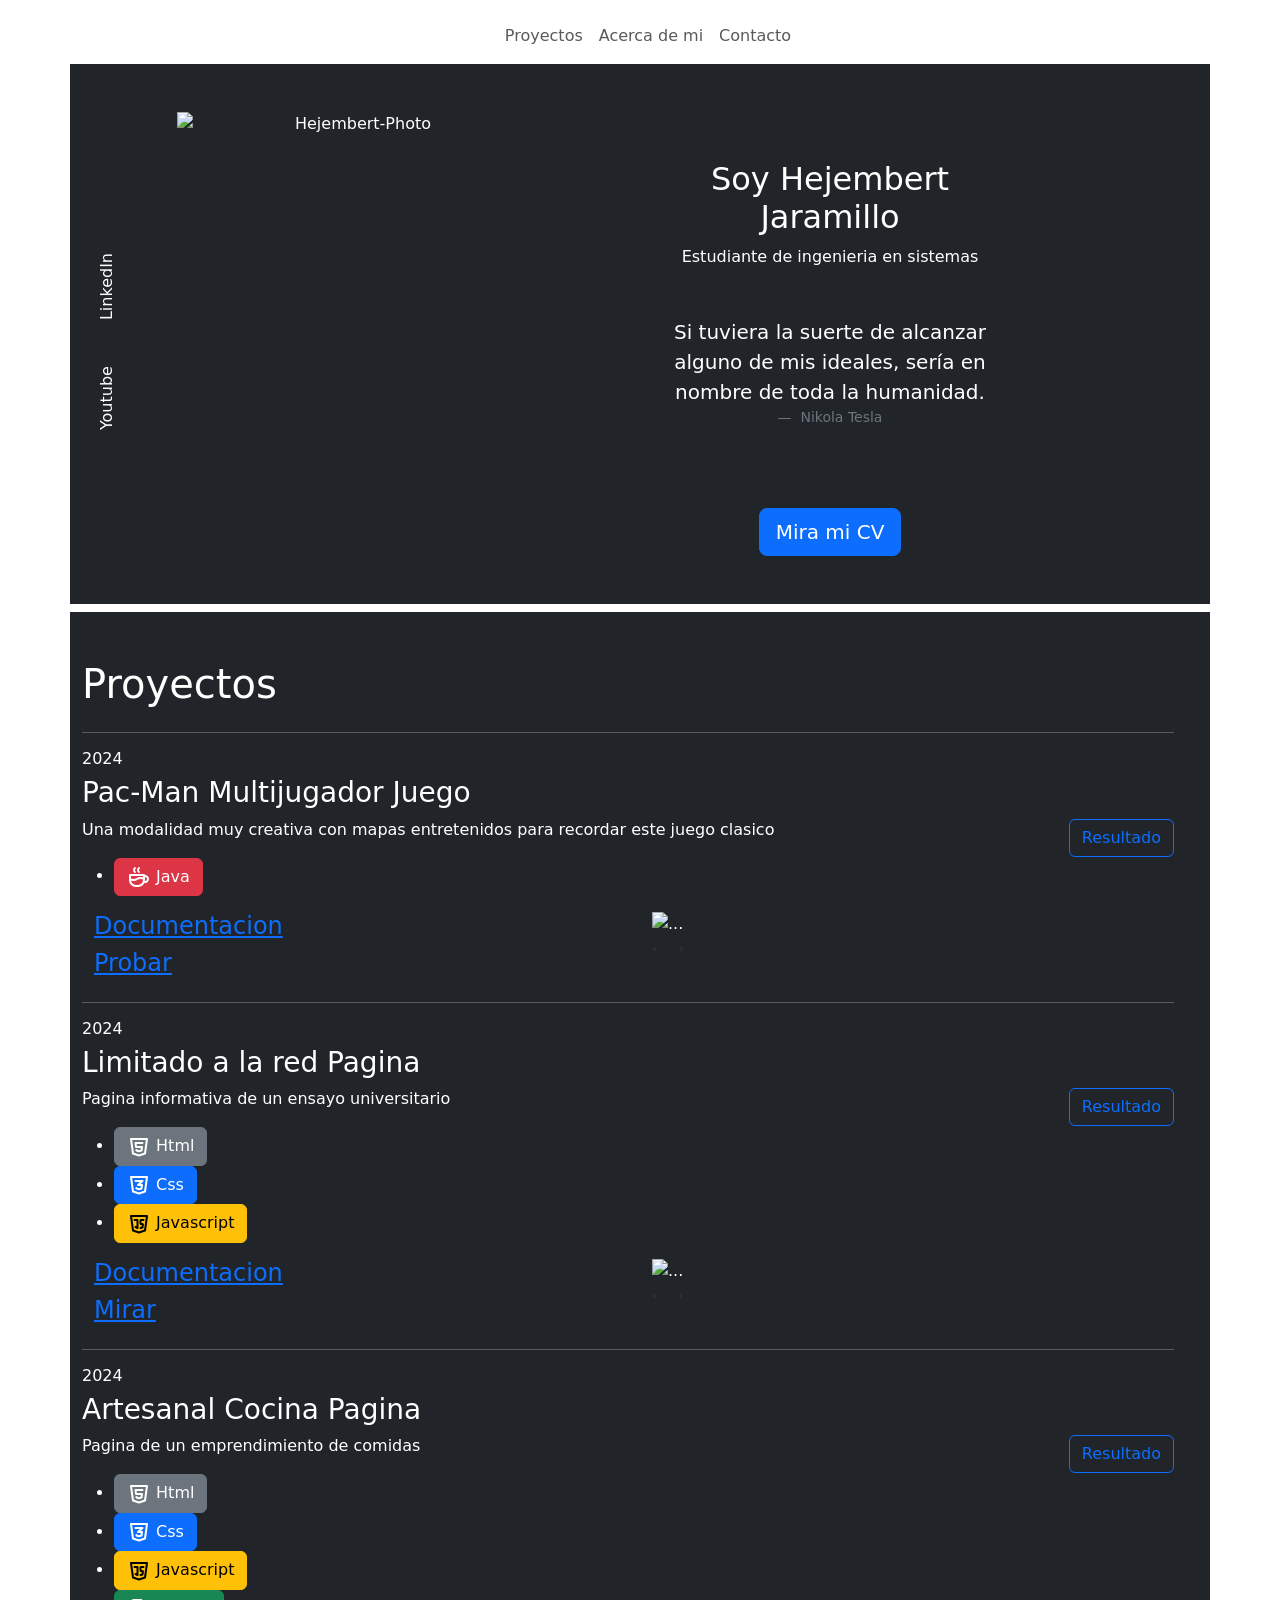
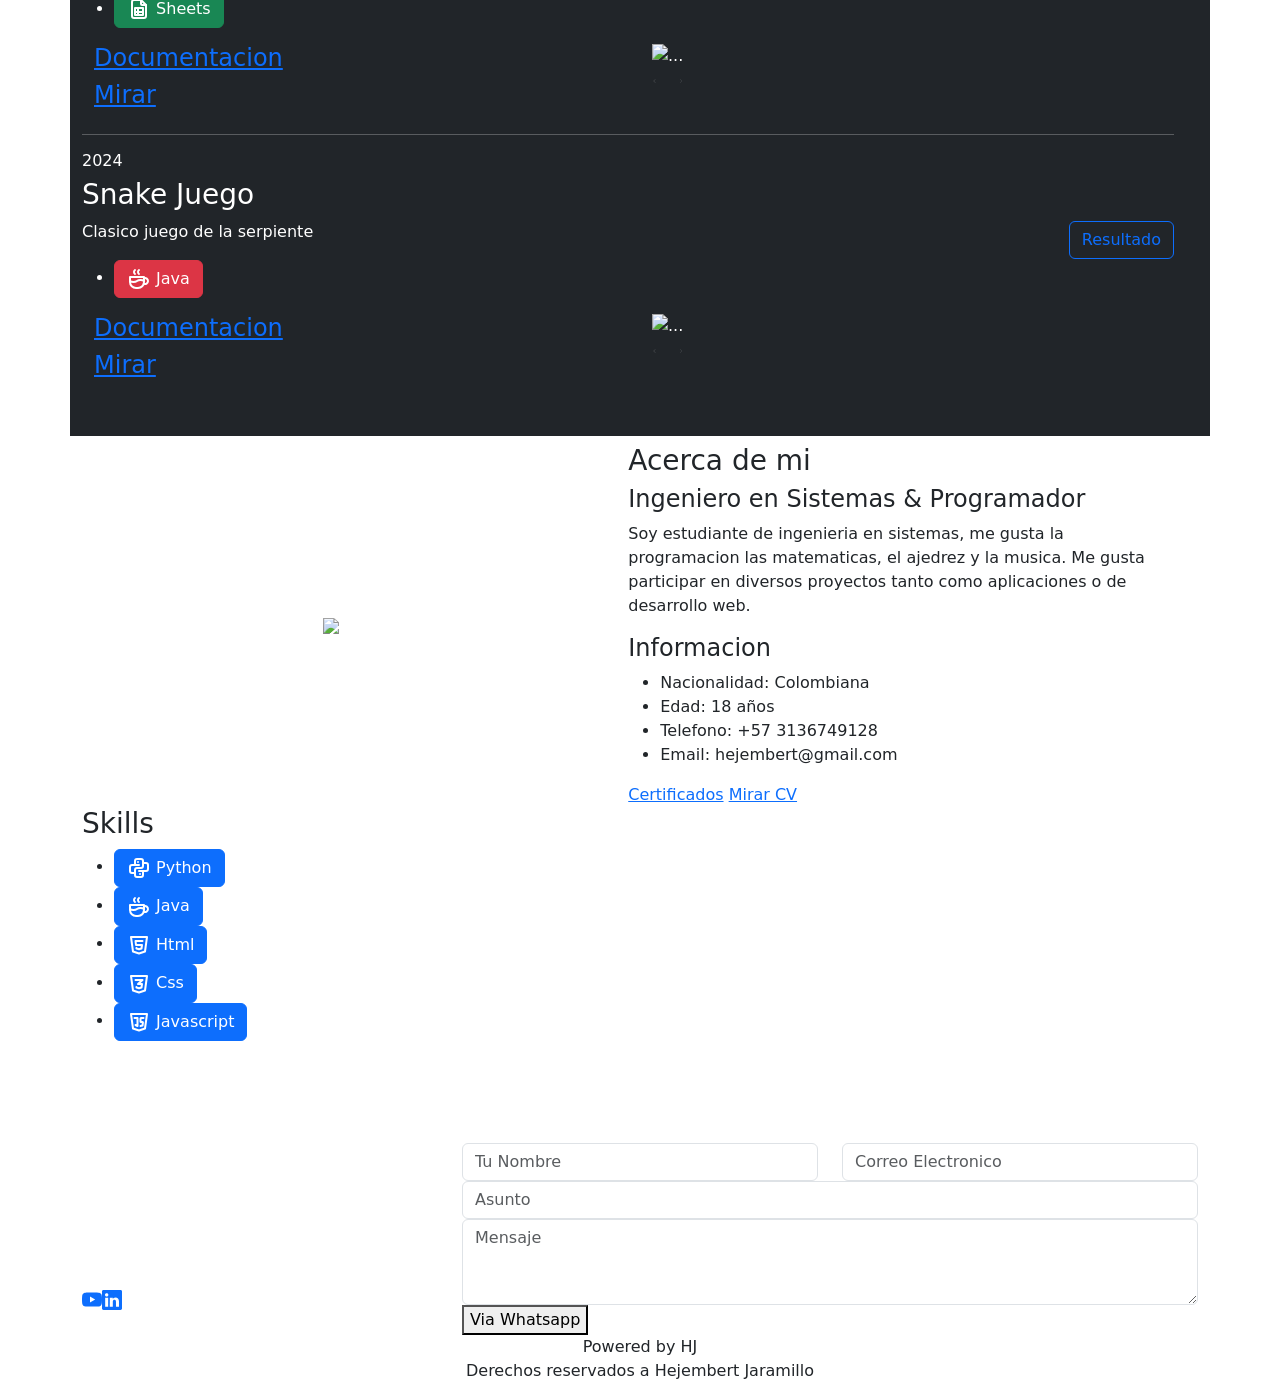
==== public/index.html @ 8fe306dc "Update index.html" ====
<!DOCTYPE html>
<html lang="en">
<head>
    <meta charset="UTF-8">
    <meta name="viewport" content="width=device-width, initial-scale=1.0">
    <!--Boostrap Css-->
    <link href="https://cdn.jsdelivr.net/npm/bootstrap@5.3.3/dist/css/bootstrap.min.css" rel="stylesheet" integrity="sha384-QWTKZyjpPEjISv5WaRU9OFeRpok6YctnYmDr5pNlyT2bRjXh0JMhjY6hW+ALEwIH" crossorigin="anonymous">
    <link rel="stylesheet" href="/css/stylesheets.css">
    <link rel="stylesheet" href="https://use.fontawesome.com/releases/v5.8.1/css/all.css" integrity="sha384-50oBUHEmvpQ+1lW4y57PTFmhCaXp0ML5d60M1M7uH2+nqUivzIebhndOJK28anvf" crossorigin="anonymous">
    <title>Hejembert Portfolio</title>
</head>
<body>
    <div hidden>
    <svg xmlns="http://www.w3.org/2000/svg"  width="24"  height="24"><symbol id="icon-coffee" viewBox="0 0 24 24"  fill="none"  stroke="currentColor"  stroke-width="2"  stroke-linecap="round"  stroke-linejoin="round"  class="icon icon-tabler icons-tabler-outline icon-tabler-coffee"><path stroke="none" d="M0 0h24v24H0z" fill="none"/><path d="M3 14c.83 .642 2.077 1.017 3.5 1c1.423 .017 2.67 -.358 3.5 -1c.83 -.642 2.077 -1.017 3.5 -1c1.423 -.017 2.67 .358 3.5 1" /><path d="M8 3a2.4 2.4 0 0 0 -1 2a2.4 2.4 0 0 0 1 2" /><path d="M12 3a2.4 2.4 0 0 0 -1 2a2.4 2.4 0 0 0 1 2" /><path d="M3 10h14v5a6 6 0 0 1 -6 6h-2a6 6 0 0 1 -6 -6v-5z" /><path d="M16.746 16.726a3 3 0 1 0 .252 -5.555" /></symbol></svg>
    <svg  xmlns="http://www.w3.org/2000/svg"  width="24"  height="24"><symbol id="icon-javascript" viewBox="0 0 24 24"  fill="none"  stroke="currentColor"  stroke-width="2"  stroke-linecap="round"  stroke-linejoin="round"  class="icon icon-tabler icons-tabler-outline icon-tabler-brand-javascript"><path stroke="none" d="M0 0h24v24H0z" fill="none"/><path d="M20 4l-2 14.5l-6 2l-6 -2l-2 -14.5z" /><path d="M7.5 8h3v8l-2 -1" /><path d="M16.5 8h-2.5a.5 .5 0 0 0 -.5 .5v3a.5 .5 0 0 0 .5 .5h1.423a.5 .5 0 0 1 .495 .57l-.418 2.93l-2 .5" /></symbol></svg>
    <svg  xmlns="http://www.w3.org/2000/svg"  width="24"  height="24"><symbol id="icon-html5" viewBox="0 0 24 24"  fill="none"  stroke="currentColor"  stroke-width="2"  stroke-linecap="round"  stroke-linejoin="round"  class="icon icon-tabler icons-tabler-outline icon-tabler-brand-html5"><path stroke="none" d="M0 0h24v24H0z" fill="none"/><path d="M20 4l-2 14.5l-6 2l-6 -2l-2 -14.5z" /><path d="M15.5 8h-7l.5 4h6l-.5 3.5l-2.5 .75l-2.5 -.75l-.1 -.5" /></symbol></svg>
    <svg  xmlns="http://www.w3.org/2000/svg"  width="24"  height="24"><symbol id="icon-css3" viewBox="0 0 24 24"  fill="none"  stroke="currentColor"  stroke-width="2"  stroke-linecap="round"  stroke-linejoin="round"  class="icon icon-tabler icons-tabler-outline icon-tabler-brand-css3"><path stroke="none" d="M0 0h24v24H0z" fill="none"/><path d="M20 4l-2 14.5l-6 2l-6 -2l-2 -14.5z" /><path d="M8.5 8h7l-4.5 4h4l-.5 3.5l-2.5 .75l-2.5 -.75l-.1 -.5" /></symbol></svg>
    <svg  xmlns="http://www.w3.org/2000/svg"  width="24"  height="24"><symbol id="icon-spread" viewBox="0 0 24 24"  fill="none"  stroke="currentColor"  stroke-width="2"  stroke-linecap="round"  stroke-linejoin="round"  class="icon icon-tabler icons-tabler-outline icon-tabler-file-spreadsheet"><path stroke="none" d="M0 0h24v24H0z" fill="none"/><path d="M14 3v4a1 1 0 0 0 1 1h4" /><path d="M17 21h-10a2 2 0 0 1 -2 -2v-14a2 2 0 0 1 2 -2h7l5 5v11a2 2 0 0 1 -2 2z" /><path d="M8 11h8v7h-8z" /><path d="M8 15h8" /><path d="M11 11v7" /></symbol></svg>
    <svg  xmlns="http://www.w3.org/2000/svg"  width="24"  height="24"><symbol id="icon-python" viewBox="0 0 24 24"  fill="none"  stroke="currentColor"  stroke-width="2"  stroke-linecap="round"  stroke-linejoin="round"  class="icon icon-tabler icons-tabler-outline icon-tabler-brand-python"><path stroke="none" d="M0 0h24v24H0z" fill="none"/><path d="M12 9h-7a2 2 0 0 0 -2 2v4a2 2 0 0 0 2 2h3" /><path d="M12 15h7a2 2 0 0 0 2 -2v-4a2 2 0 0 0 -2 -2h-3" /><path d="M8 9v-4a2 2 0 0 1 2 -2h4a2 2 0 0 1 2 2v5a2 2 0 0 1 -2 2h-4a2 2 0 0 0 -2 2v5a2 2 0 0 0 2 2h4a2 2 0 0 0 2 -2v-4" /><path d="M11 6l0 .01" /><path d="M13 18l0 .01" /></symbol></svg>
    </div>
    <div class="hero"> 
        <div class="cube"></div>
        <div class="cube"></div>
        <div class="cube"></div>
        <div class="cube"></div>
        <div class="cube"></div>
        <div class="cube"></div>

        <header class="header">
            <div class="container">
                <nav class="navbar navbar-expand-lg custom_nav-container pt-3">
                  <a class="navbar-brand" href="index.html">
                    <img src="/img/H1 WHITE.png" alt="" /><span>
                    </span>
                  </a>
                  <button class="navbar-toggler" type="button" data-toggle="collapse" data-target="#navbarSupportedContent"
                    aria-controls="navbarSupportedContent" aria-expanded="false" aria-label="Toggle navigation">
                    <span class="navbar-toggler-icon"></span>
                  </button>
        
                  <div class="collapse navbar-collapse justify-content-center" id="navbarSupportedContent">
                    <div class="d-flex ml-auto flex-column flex-lg-row align-items-center">
                      <ul class="navbar-nav">
                        <li class="nav-item active">
                          <a class="nav-link" href="#projects">Proyectos<span class="sr-only"></span></a>
                        </li>
                        <li class="nav-item">
                          <a class="nav-link" href="#about">Acerca de mi</a>
                        </li>
                        <li class="nav-item">
                          <a class="nav-link" href="#contactus">Contacto</a>
                        </li>
                       </ul>
                    </div>
                  </div>
                </nav>
            </div>
            <div class="container text-center">
                <div>
                    <div class="row py-5 mb-2 bg-dark text-white">
                        <div class="col-lg-1 d-none d-lg-flex align-items-center">
                            <div class="lc-block d-flex" style="writing-mode: vertical-rl; transform:rotate(180deg)">
                                <a class="btn btn-link my-2 text-white text-decoration-none" href="#" role="button">Youtube</a>
                                <a class="btn btn-link my-4 text-white text-decoration-none" href="#" role="button">LinkedIn</a>
                            </div><!-- /lc-block -->
                        </div><!-- /col -->
                        <div class="col-sm-6 d-flex d-lg-none flex-sm-column align-items-center justify-content-around mb-4 mb-sm-0">
                            <div class="lc-block">
                                <a class="btn btn-link text-dark text-decoration-none" href="#" role="button">Youtube</a>
            
                            </div>
                            <div class="lc-block">
                                <a class="btn btn-link text-dark text-decoration-none" href="#" role="button">LinkedIn</a>
            
                            </div>
                        </div>
                        <div class="col-lg-4 col-sm-6">
                            <div class="lc-block ratio ratio-1x1">
                                <img style="object-fit:cover" class="img-fluid" src="/img/H1 WHITE.png" alt="Hejembert-Photo">
                            </div><!-- /lc-block -->
                        </div><!-- /col -->
                        <div class="col-lg-4 offset-lg-1">
                            <div class="lc-block my-5">
                                <div editable="rich">
                                    <h2 class="rfs-25">Soy Hejembert Jaramillo</h2>
                                    <p id="profesion"><span>Estudiante de ingenieria en sistemas</span>
                                </div>
                            </div>
                            <div class="lc-block my-5">
                                <figure class="text-center figure">
                                    <blockquote class="blockquote">
                                      <p>Si tuviera la suerte de alcanzar alguno de mis ideales, sería en nombre de toda la humanidad.</p>
                                    </blockquote>
                                    <figcaption class="blockquote-footer">
                                      Nikola Tesla
                                    </figcaption>
                                </figure>
                            </div><!-- /lc-block -->
                            <div class="lc-block">
                                <a class="btn btn-primary btn-lg" href="/content/MyCv.pdf" target="_blank">Mira mi CV</a>
                            </div><!-- /lc-block -->
                        </div><!-- /col -->
                    </div>
                </div>
        </header>
    </div>
    <section class="section" id="projects">
        <div class="container">
            <div class="row py-5 mb-2 bg-dark text-white">
                <h1>Proyectos</h1>
                <div class="row row-cols-1">
                    <div class="col">
                        <hr class="hr hr-blurry">
                        <div class="lc-block">
                            <h6 class="title">2024</h6>
                            <h3 class="title3">Pac-Man Multijugador Juego</h3>
                            <div class="d-flex justify-content-between align-items-center">
                                <p class="subtitle">
                                    Una modalidad muy creativa con mapas entretenidos para recordar este juego clasico
                                </p>
                                <button class="btn btn-outline-primary">Resultado</button>
                            </div>
                            <ul class="lenguage-code">
                                <li class="coding">
                                    <button class="btn btn-danger position-relative ">
                                        <svg class="icon" width="24" height="24">
                                            <use xlink:href="#icon-coffee"></use>
                                        </svg> Java
                                    </button>
                                </li>
                            </ul>
                            <div class="container d-flex gap-4">
                                <!-- Acordeón a la izquierda -->
                                <div class="panel-group w-50" id="accordion" role="tablist" aria-multiselectable="true">
                                    <div class="panel panel-default">
                                        <div class="panel-heading" role="tab" id="headingOne">
                                            <h4 class="panel-title">
                                                <a role="button" data-toggle="collapse" data-parent="#accordion" href="#collapseOne" aria-expanded="true" aria-controls="collapseOne">
                                                    Documentacion     
                                                </a>
                                            </h4>
                                        </div>
                                        <div id="collapseOne" class="panel-collapse collapse in" role="tabpanel" aria-labelledby="headingOne">
                                            <div class="panel-body">
                                                <p>Estamos en proceso de terminarla</p>
                                            </div>
                                        </div>
                                    </div>
                                    <div class="panel panel-default">
                                        <div class="panel-heading" role="tab" id="headingTwo">
                                            <h4 class="panel-title">
                                                <a class="collapsed" role="button" data-toggle="collapse" data-parent="#accordion" href="#collapseTwo" aria-expanded="false" aria-controls="collapseTwo">
                                                    Probar
                                                </a>
                                            </h4>
                                        </div>
                                        <div id="collapseTwo" class="panel-collapse collapse" role="tabpanel" aria-labelledby="headingTwo">
                                            <div class="panel-body">
                                                <li><a class="link-light link-offset-2 link-underline-opacity-25 link-underline-opacity-100-hover text-white" href="/content/pacman 1.0.rar" download="/content/pacman 1.0.rar">Descarga la version 1.0.0 (requiere java)</a></li>
                                            </div>
                                        </div>
                                    </div>
                                </div>
                                <!-- Carrusel a la derecha -->
                                <div id="carouselZero" class="carousel slide" data-bs-ride="true">
                                    <div class="carousel-inner">
                                        <div class="carousel-item active">
                                            <img src="/img/pacmanmenu.png" class="d-block w-100" alt="...">
                                        </div>
                                        <div class="carousel-item">
                                            <img src="/img/pacman1.png" class="d-block w-100" alt="...">
                                        </div>
                                        <div class="carousel-item">
                                            <img src="/img/pacman2.png" class="d-block w-100" alt="...">
                                        </div>
                                    </div>
                                    <button class="carousel-control-prev" type="button" data-bs-target="#carouselExampleRide" data-bs-slide="prev">
                                        <span class="carousel-control-prev-icon" aria-hidden="true"></span>
                                        <span class="visually-hidden">Previous</span>
                                    </button>
                                    <button class="carousel-control-next" type="button" data-bs-target="#carouselExampleRide" data-bs-slide="next">
                                        <span class="carousel-control-next-icon" aria-hidden="true"></span>
                                        <span class="visually-hidden">Next</span>
                                    </button>
                                </div>     
                            </div>                                       
                            <hr class="hr hr-blurry">
                        </div>
                    </div>                    
                    <div class="col">
                        <h6 class="title">2024</h6>
                        <h3 class="title3">Limitado a la red Pagina</h3>
                        <div class="d-flex justify-content-between align-items-center">
                            <p class="subtitle">Pagina informativa de un ensayo universitario</p>
                            <button class="btn btn-outline-primary">Resultado</button>
                        </div>
                        <ul class="lenguage-code">
                            <li class="coding">
                                <button class="btn btn-secondary position-relative ">
                                    <svg class="icon" width="24" height="24">
                                        <use xlink:href="#icon-html5"></use>
                                    </svg> Html
                                </button>
                            </li>
                            <li class="coding">
                                <button class="btn btn-primary position-relative ">
                                    <svg class="icon" width="24" height="24">
                                        <use xlink:href="#icon-css3"></use>
                                    </svg> Css
                                </button>
                            </li>
                            <li class="coding">
                                <button class="btn btn-warning position-relative ">
                                    <svg class="icon" width="24" height="24">
                                        <use xlink:href="#icon-javascript"></use>
                                    </svg> Javascript
                                </button>
                            </li>
                        </ul>
                        <div class="container d-flex gap-4">
                            <!-- Acordeón a la izquierda -->
                            <div class="panel-group w-50" id="accordion" role="tablist" aria-multiselectable="true">
                                <div class="panel panel-default">
                                    <div class="panel-heading" role="tab" id="headingOne">
                                        <h4 class="panel-title">
                                            <a role="button" data-toggle="collapse" data-parent="#accordion" href="#collapseOne" aria-expanded="true" aria-controls="collapseOne">
                                                Documentacion
                                            </a>
                                        </h4>
                                    </div>
                                    <div id="collapseOne" class="panel-collapse collapse in" role="tabpanel" aria-labelledby="headingOne">
                                        <div class="panel-body">
                                            <p>Estamos en proceso de terminarla</p>
                                        </div>
                                    </div>
                                </div>
                                <div class="panel panel-default">
                                    <div class="panel-heading" role="tab" id="headingTwo">
                                        <h4 class="panel-title">
                                            <a class="collapsed" role="button" data-toggle="collapse" data-parent="#accordion" href="#collapseTwo" aria-expanded="false" aria-controls="collapseTwo">
                                                Mirar
                                            </a>
                                        </h4>
                                    </div>
                                    <div id="collapseTwo" class="panel-collapse collapse" role="tabpanel" aria-labelledby="headingTwo">
                                        <div class="panel-body">
                                            <p></p>
                                        </div>
                                    </div>
                                </div>
                            </div>
                            <!-- Carrusel a la derecha -->
                            <div id="carouselOne" class="carousel slide" data-bs-ride="true">
                                <div class="carousel-inner">
                                    <div class="carousel-item active">
                                        <img src="/img/limitadored.png" class="d-block w-100" alt="...">
                                    </div>
                                    <div class="carousel-item">
                                        <img src="/img/limitadored2.png" class="d-block w-100" alt="...">
                                    </div>
                                </div>
                                <button class="carousel-control-prev" type="button" data-bs-target="#carouselExampleRide" data-bs-slide="prev">
                                    <span class="carousel-control-prev-icon" aria-hidden="true"></span>
                                    <span class="visually-hidden">Previous</span>
                                </button>
                                <button class="carousel-control-next" type="button" data-bs-target="#carouselExampleRide" data-bs-slide="next">
                                    <span class="carousel-control-next-icon" aria-hidden="true"></span>
                                    <span class="visually-hidden">Next</span>
                                </button>
                            </div>     
                        </div>   
                        <hr class="hr hr-blurry">
                    </div>
                    <div class="col">
                        <h6 class="title">2024</h6>
                        <h3 class="title3">Artesanal Cocina Pagina</h3>
                        <div class="d-flex justify-content-between align-items-center">
                            <p class="subtitle">Pagina de un emprendimiento de comidas</p>
                            <button class="btn btn-outline-primary">Resultado</button>
                        </div>
                        <ul class="lenguage-code">
                            <li class="coding">
                                <button class="btn btn-secondary position-relative ">
                                    <svg class="icon" width="24" height="24">
                                        <use xlink:href="#icon-html5"></use>
                                    </svg> Html
                                </button>
                            </li>
                            <li class="coding">
                                <button class="btn btn-primary position-relative ">
                                    <svg class="icon" width="24" height="24">
                                        <use xlink:href="#icon-css3"></use>
                                    </svg> Css
                                </button>
                            </li>
                            <li class="coding">
                                <button class="btn btn-warning position-relative ">
                                    <svg class="icon" width="24" height="24">
                                        <use xlink:href="#icon-javascript"></use>
                                    </svg> Javascript
                                </button>
                            </li>
                            <li class="coding">
                                <button class="btn btn-success position-relative ">
                                    <svg class="icon" width="24" height="24">
                                        <use xlink:href="#icon-spread"></use>
                                    </svg> Sheets
                                </button>
                            </li>
                        </ul>
                        <div class="container d-flex gap-4">
                            <!-- Acordeón a la izquierda -->
                            <div class="panel-group w-50" id="accordion" role="tablist" aria-multiselectable="true">
                                <div class="panel panel-default">
                                    <div class="panel-heading" role="tab" id="headingOne">
                                        <h4 class="panel-title">
                                            <a role="button" data-toggle="collapse" data-parent="#accordion" href="#collapseOne" aria-expanded="true" aria-controls="collapseOne">
                                                Documentacion
                                            </a>
                                        </h4>
                                    </div>
                                    <div id="collapseOne" class="panel-collapse collapse in" role="tabpanel" aria-labelledby="headingOne">
                                        <div class="panel-body">
                                            <p>Estamos en proceso de terminarla</p>
                                        </div>
                                    </div>
                                </div>
                                <div class="panel panel-default">
                                    <div class="panel-heading" role="tab" id="headingTwo">
                                        <h4 class="panel-title">
                                            <a class="collapsed" role="button" data-toggle="collapse" data-parent="#accordion" href="#collapseTwo" aria-expanded="false" aria-controls="collapseTwo">
                                                Mirar
                                            </a>
                                        </h4>
                                    </div>
                                    <div id="collapseTwo" class="panel-collapse collapse" role="tabpanel" aria-labelledby="headingTwo">
                                        <div class="panel-body">
                                            <p></p>
                                        </div>
                                    </div>
                                </div>
                            </div>
                            <!-- Carrusel a la derecha -->
                            <div id="carouselTwo" class="carousel slide" data-bs-ride="true">
                                <div class="carousel-inner">
                                    <div class="carousel-item active">
                                        <img src="/img/artesanal1.png" class="d-block w-100" alt="...">
                                    </div>
                                    <div class="carousel-item">
                                        <img src="/img/artesanal2.png" class="d-block w-100" alt="...">
                                    </div>
                                </div>
                                <button class="carousel-control-prev" type="button" data-bs-target="#carouselExampleRide" data-bs-slide="prev">
                                    <span class="carousel-control-prev-icon" aria-hidden="true"></span>
                                    <span class="visually-hidden">Previous</span>
                                </button>
                                <button class="carousel-control-next" type="button" data-bs-target="#carouselExampleRide" data-bs-slide="next">
                                    <span class="carousel-control-next-icon" aria-hidden="true"></span>
                                    <span class="visually-hidden">Next</span>
                                </button>
                            </div>     
                        </div>   
                        <hr class="hr hr-blurry">
                    </div>
                    <div class="col">
                        <h6 class="title">2024</h6>
                        <h3 class="title3">Snake Juego</h3>
                        <div class="d-flex justify-content-between align-items-center">
                            <p class="subtitle">Clasico juego de la serpiente</p>
                            <button class="btn btn-outline-primary">Resultado</button>
                        </div>
                        <ul class="lenguage-code">
                            <li class="coding">
                                <button class="btn btn-danger position-relative ">
                                    <svg class="icon" width="24" height="24">
                                        <use xlink:href="#icon-coffee"></use>
                                    </svg> Java
                                </button>
                            </li>
                        </ul>
                        <div class="container d-flex gap-4">
                            <!-- Acordeón a la izquierda -->
                            <div class="panel-group w-50" id="accordion" role="tablist" aria-multiselectable="true">
                                <div class="panel panel-default">
                                    <div class="panel-heading" role="tab" id="headingOne">
                                        <h4 class="panel-title">
                                            <a role="button" data-toggle="collapse" data-parent="#accordion" href="#collapseOne" aria-expanded="true" aria-controls="collapseOne">
                                                Documentacion
                                            </a>
                                        </h4>
                                    </div>
                                    <div id="collapseOne" class="panel-collapse collapse in" role="tabpanel" aria-labelledby="headingOne">
                                        <div class="panel-body">
                                            <p>Estamos en proceso de terminarla</p>
                                        </div>
                                    </div>
                                </div>
                                <div class="panel panel-default">
                                    <div class="panel-heading" role="tab" id="headingTwo">
                                        <h4 class="panel-title">
                                            <a class="collapsed" role="button" data-toggle="collapse" data-parent="#accordion" href="#collapseTwo" aria-expanded="false" aria-controls="collapseTwo">
                                                Mirar
                                            </a>
                                        </h4>
                                    </div>
                                    <div id="collapseTwo" class="panel-collapse collapse" role="tabpanel" aria-labelledby="headingTwo">
                                        <div class="panel-body">
                                            <p></p>
                                        </div>
                                    </div>
                                </div>
                            </div>
                            <!-- Carrusel a la derecha -->
                            <div id="carouselThree" class="carousel slide" data-bs-ride="true">
                                <div class="carousel-inner">
                                    <div class="carousel-item active">
                                        <img src="/img/snakegame.png" class="d-block w-100" alt="...">
                                    </div>
                                    <div class="carousel-item">
                                        <img src="/img/snake1.png" class="d-block w-100" alt="...">
                                    </div>
                                </div>
                                <button class="carousel-control-prev" type="button" data-bs-target="#carouselExampleRide" data-bs-slide="prev">
                                    <span class="carousel-control-prev-icon" aria-hidden="true"></span>
                                    <span class="visually-hidden">Previous</span>
                                </button>
                                <button class="carousel-control-next" type="button" data-bs-target="#carouselExampleRide" data-bs-slide="next">
                                    <span class="carousel-control-next-icon" aria-hidden="true"></span>
                                    <span class="visually-hidden">Next</span>
                                </button>
                            </div>     
                        </div>   
                    </div>
                </div>
            </div>
        </div>
    </section>
    <section class="section about-section gray-bg" id="about">
        <div class="container">
            <div class="row align-items-center justify-content-around flex-row-reverse">
                <div class="col-lg-6">
                    <div class="about-text">
                        <h3 class="dark-color">Acerca de mi</h3>
                        <h4 class="theme-color">Ingeniero en Sistemas &amp; Programador</h4>
                        <p>Soy estudiante de ingenieria en sistemas, me gusta la programacion
                            las matematicas, el ajedrez y la musica. Me gusta participar en diversos
                            proyectos tanto como aplicaciones o de desarrollo web.</p>
                        <h4 class="theme-color">Informacion</h4>
                        <ul class="info">
                            <li class="info-personal"><span>Nacionalidad:</span> Colombiana</li>
                            <li class="info-personal"><span>Edad:</span> 18 años</li>
                            <li class="info-personal"><span>Telefono:</span> +57 3136749128</li>
                            <li class="info-personal"><span>Email:</span> hejembert@gmail.com</li>
                        </ul>
                        <div class="btn-bar">
                            <a class="px-btn theme" href="https://drive.google.com/drive/folders/1R-pC9f9FR1OJQ85K2Wqz7K-LRDLmmn27?usp=drive_link" target="_blank">Certificados</a>
                            <a class="px-btn theme-t" href="/content/MyCv.pdf" target="_blank">Mirar CV</a>
                        </div>
                    </div>
                </div>
                <div class="col-lg-5 text-center">
                    <div class="about-img">
                        <img src="/img/myAvatar2.png">
                    </div>
                </div>
            </div>
            <div class="card-lenguage about-text">
                <h3>Skills</h3>
                <ul class="lenguage-code">
                    <li class="coding">
                        <button class="btn btn-primary position-relative ">
                            <svg class="icon" width="24" height="24">
                                <use xlink:href="#icon-python"></use>
                            </svg> Python
                        </button>
                    </li>
                    <li class="coding">
                        <button class="btn btn-primary position-relative ">
                            <svg class="icon" width="24" height="24">
                                <use xlink:href="#icon-coffee"></use>
                            </svg> Java
                        </button>
                    </li>
                    <li class="coding">
                        <button class="btn btn-primary position-relative ">
                            <svg class="icon" width="24" height="24">
                                <use xlink:href="#icon-html5"></use>
                            </svg> Html
                        </button>
                    </li>
                    <li class="coding">
                        <button class="btn btn-primary position-relative ">
                            <svg class="icon" width="24" height="24">
                                <use xlink:href="#icon-css3"></use>
                            </svg> Css
                        </button>
                    </li>
                    <li class="coding">
                        <button class="btn btn-primary position-relative ">
                            <svg class="icon" width="24" height="24">
                                <use xlink:href="#icon-javascript"></use>
                            </svg> Javascript
                        </button>
                    </li>
                </ul>
            </div>
        </div>
    </section>
    <section class="section" id="contactus">
        <div class="container text-white">
            <div class="row">
                <div class="col-lg-6">
                    <div class="section-title">
                        <h2 class="">Contactame</h2>
                        <p>Estoy disponible para responder tus preguntas y comentarios</p>
                    </div>
                </div>
            </div>
            <div class="row flex-row-reverse">
                <div class="col-md-7 col-lg-8 m-15px-tb">
                    <div class="contact-form">
                         <form onsubmit="redirectToWhatsApp(event)" class="contactform contact_form">
                            <div class="row">
                                <div class="col-md-6">
                                    <div class="form-group">
                                        <input id="name" type="text" placeholder="Tu Nombre" class="form-control" required> 
                                    </div>
                                </div>
                                <div class="col-md-6">
                                    <div class="form-group">
                                        <input id="email" type="text" placeholder="Correo Electronico" class="form-control" required>  
                                    </div>
                                </div>
                                <div class="col-12">
                                    <div class="form-group">
                                        <input id="subject" type="text" placeholder="Asunto" class="form-control"> 
                                    </div>
                                </div>
                                <div class="col-md-12">
                                    <div class="form-group">
                                        <textarea id="message" placeholder="Mensaje" class="form-control" rows="3" required></textarea> 
                                    </div>
                                </div>
                                <div class="col-md-12">
                                    <button class="px-btn theme" type="submit"><span>Via Whatsapp</span></button>
                                </div>
                            </div>
                        </form>
                    </div>
                </div>
                <div class="col-md-5 col-lg-4 m-15px-tb">
                    <div class="contact-name">
                        <h5>Email</h5>
                        <p>hejembert@gmail.com</p>
                    </div>
                    <div class="contact-name">
                        <h5>Telefono</h5>
                        <p>+57 313 6749128</p>
                    </div>
                    <div class="social-share nav">
                        <a class="dribbble" href="https://www.youtube.com/@Hejembert" target="_blank">
                            <svg xmlns="http://www.w3.org/2000/svg" width="20" height="20" fill="currentColor" class="bi bi-youtube" viewBox="0 0 16 16">
                                <path d="M8.051 1.999h.089c.822.003 4.987.033 6.11.335a2.01 2.01 0 0 1 1.415 1.42c.101.38.172.883.22 1.402l.01.104.022.26.008.104c.065.914.073 1.77.074 1.957v.075c-.001.194-.01 1.108-.082 2.06l-.008.105-.009.104c-.05.572-.124 1.14-.235 1.558a2.01 2.01 0 0 1-1.415 1.42c-1.16.312-5.569.334-6.18.335h-.142c-.309 0-1.587-.006-2.927-.052l-.17-.006-.087-.004-.171-.007-.171-.007c-1.11-.049-2.167-.128-2.654-.26a2.01 2.01 0 0 1-1.415-1.419c-.111-.417-.185-.986-.235-1.558L.09 9.82l-.008-.104A31 31 0 0 1 0 7.68v-.123c.002-.215.01-.958.064-1.778l.007-.103.003-.052.008-.104.022-.26.01-.104c.048-.519.119-1.023.22-1.402a2.01 2.01 0 0 1 1.415-1.42c.487-.13 1.544-.21 2.654-.26l.17-.007.172-.006.086-.003.171-.007A100 100 0 0 1 7.858 2zM6.4 5.209v4.818l4.157-2.408z"/>
                            </svg>
                        </a>
                        <a class="linkedin" href="http://www.linkedin.com/in/hejembert-jaramillo-a59006320" target="_blank">
                            <svg xmlns="http://www.w3.org/2000/svg" width="20" height="20" fill="currentColor" class="bi bi-linkedin" viewBox="0 0 16 16">
                                <path d="M0 1.146C0 .513.526 0 1.175 0h13.65C15.474 0 16 .513 16 1.146v13.708c0 .633-.526 1.146-1.175 1.146H1.175C.526 16 0 15.487 0 14.854zm4.943 12.248V6.169H2.542v7.225zm-1.2-8.212c.837 0 1.358-.554 1.358-1.248-.015-.709-.52-1.248-1.342-1.248S2.4 3.226 2.4 3.934c0 .694.521 1.248 1.327 1.248zm4.908 8.212V9.359c0-.216.016-.432.08-.586.173-.431.568-.878 1.232-.878.869 0 1.216.662 1.216 1.634v3.865h2.401V9.25c0-2.22-1.184-3.252-2.764-3.252-1.274 0-1.845.7-2.165 1.193v.025h-.016l.016-.025V6.169h-2.4c.03.678 0 7.225 0 7.225z"/>
                              </svg>
                        </a>
                    </div>
                </div>
            </div>
        </div>
    </section>
    <footer class="footer">
        <div class="text-center">
            <p>Powered by HJ <br>
                Derechos reservados a Hejembert Jaramillo</p>
        </div>
    </footer>
    <!--Boostrap JS-->
    <script type="text/javascript" src="js/jquery-3.4.1.min.js"></script>
    <script type="text/javascript" src="js/bootstrap.js"></script>
    <script type="text/javascript" src="/js/script.js"></script>
</body>
</html>
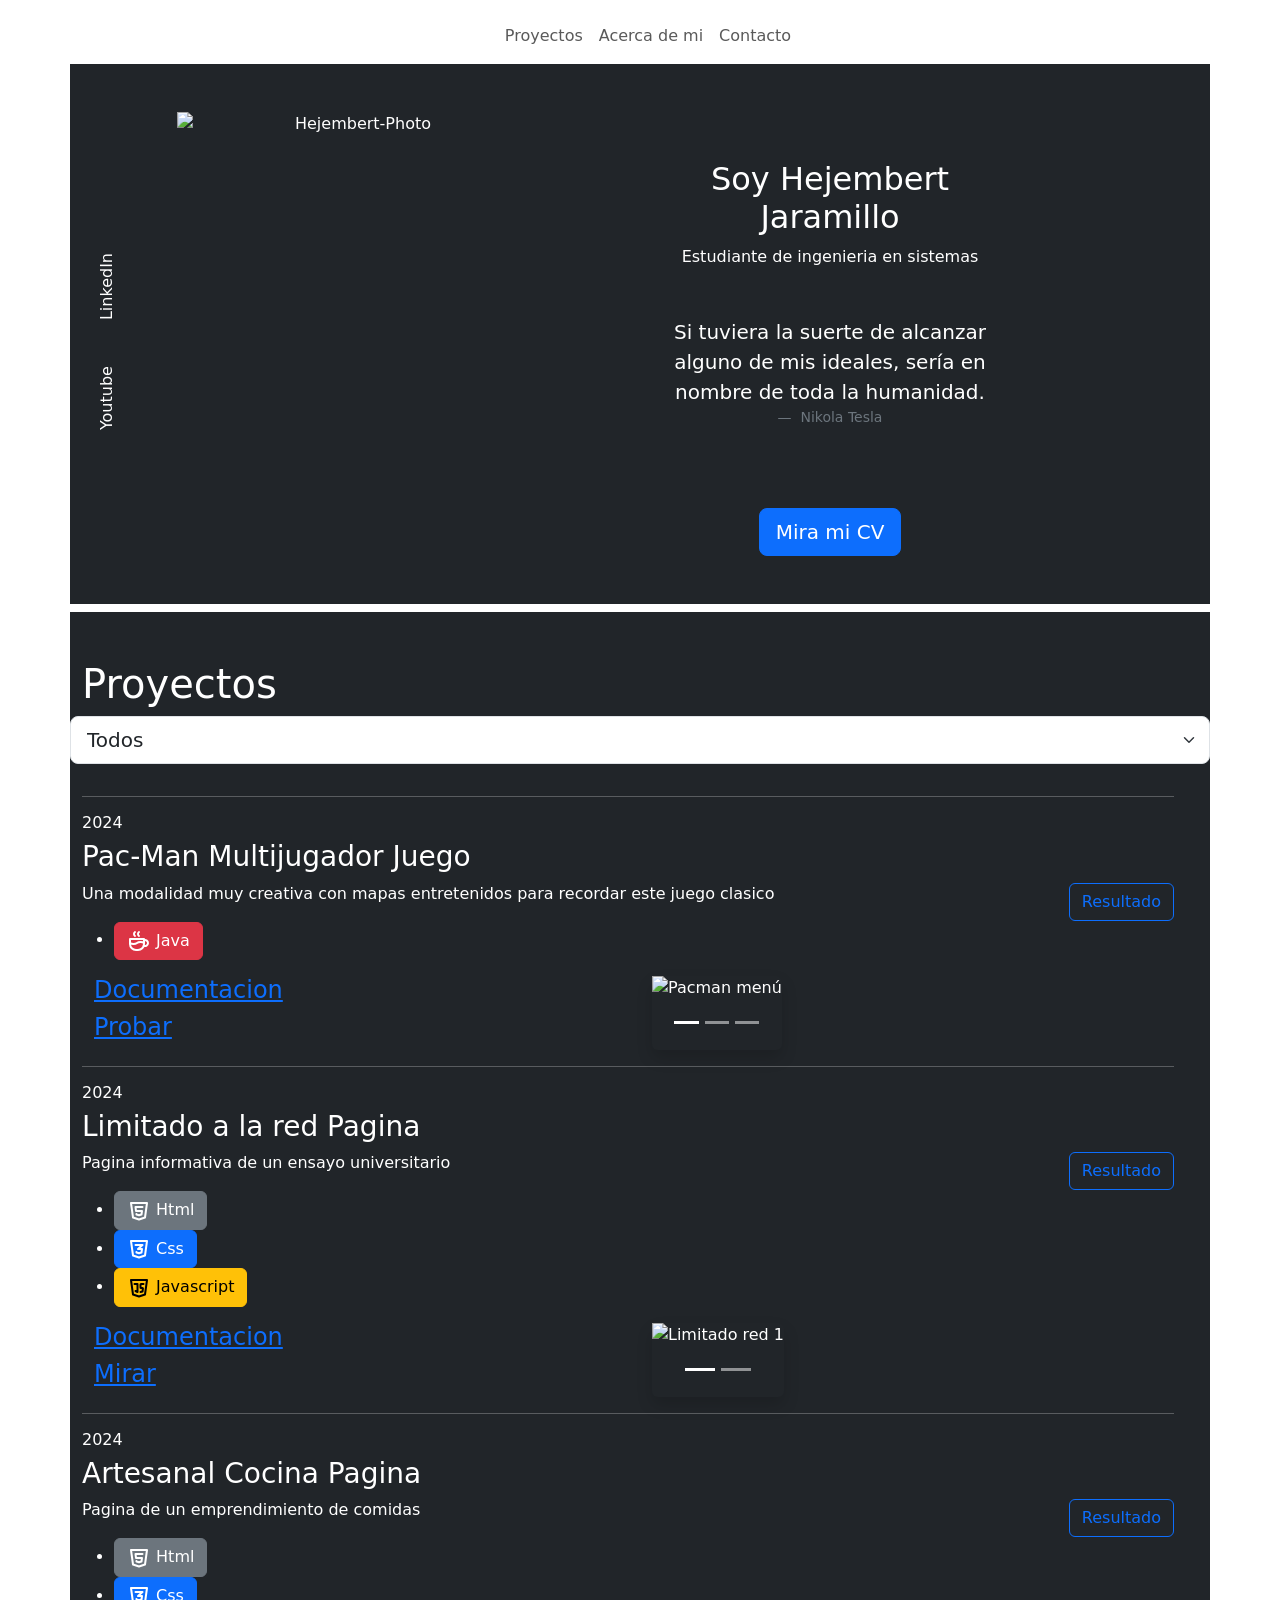
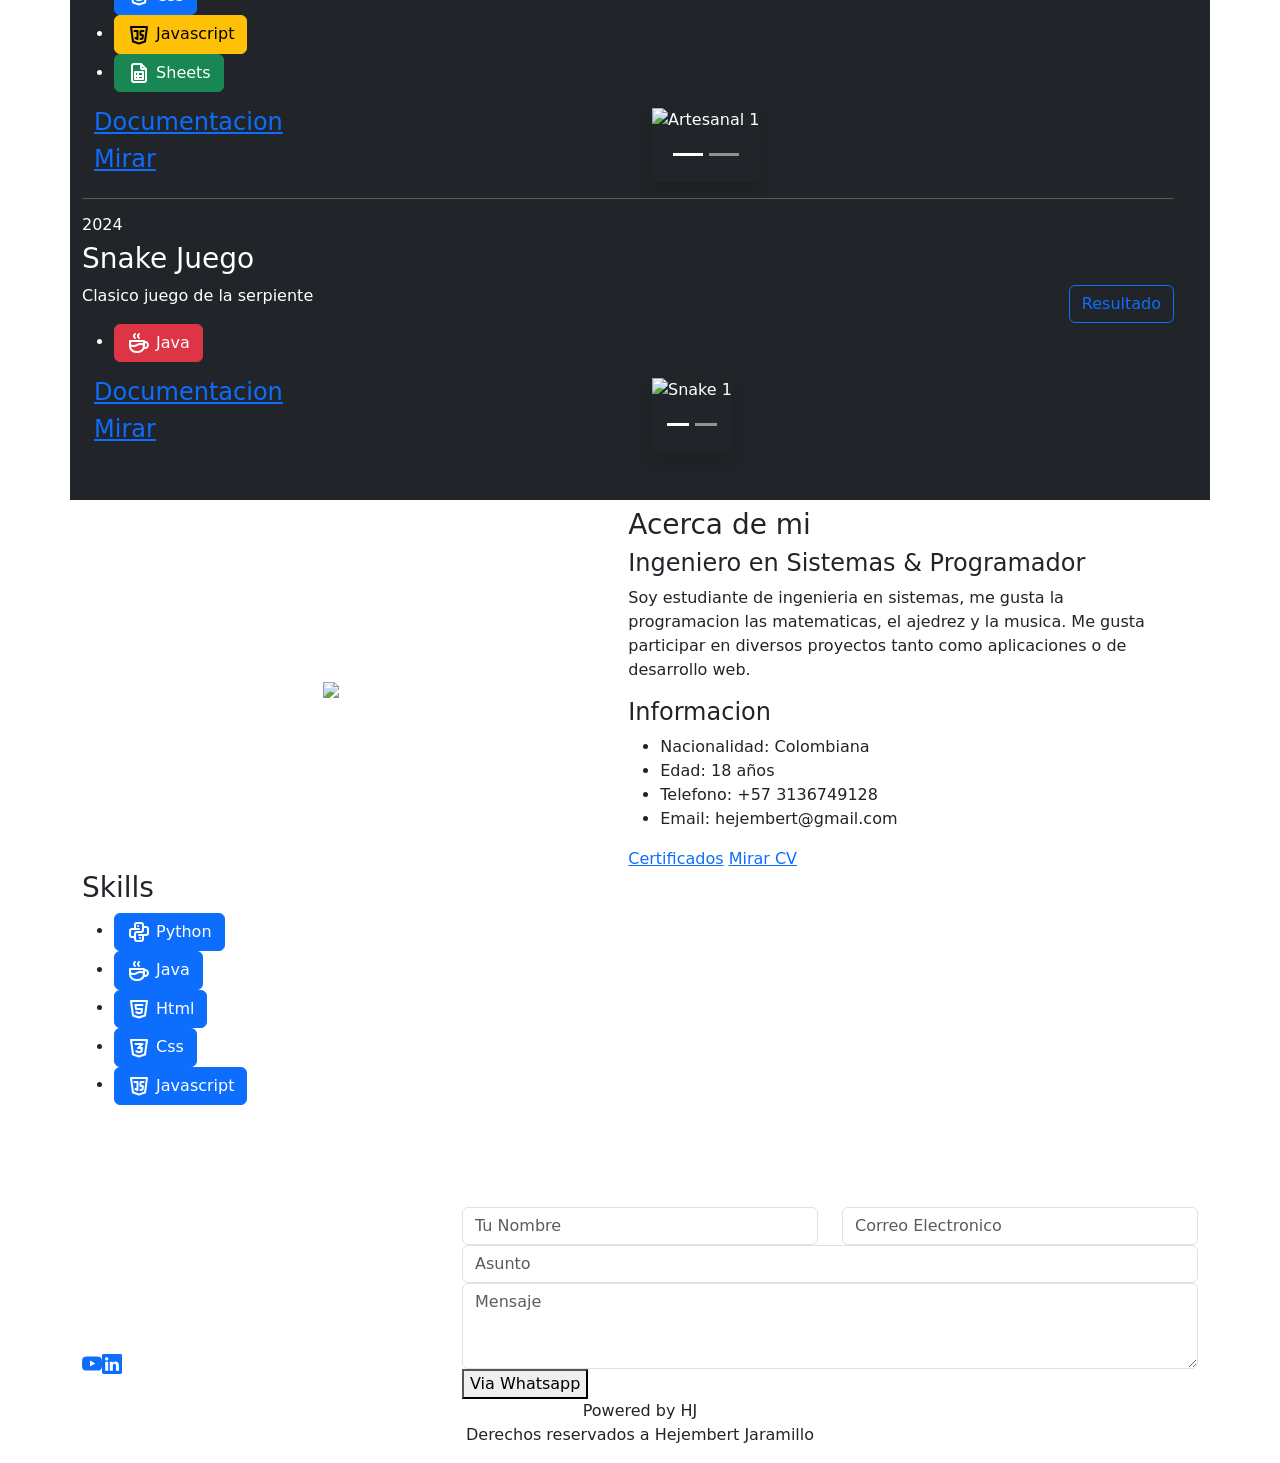
==== commit 82603992: "Add files via upload" ====
--- a/public/index.html
+++ b/public/index.html
@@ -107,9 +107,18 @@
     <section class="section" id="projects">
         <div class="container">
             <div class="row py-5 mb-2 bg-dark text-white">
-                <h1>Proyectos</h1>
+                    <h1>Proyectos</h1>
+                    <select class="form-select form-select-lg mb-3 comboBox" aria-label=".form-select-lg example" id="projectFilter">
+                        <option value="all" selected>Todos</option>
+                        <option value="web">Web</option>
+                        <option value="java">Java</option>
+                        <option value="python">Python</option>
+                        <option value="all">Todos</option>
+                        <option value="2025">2025</option>
+                        <option value="2024">2024</option>                   
+                    </select>
                 <div class="row row-cols-1">
-                    <div class="col">
+                    <div class="col" data-category="java 2024">
                         <hr class="hr hr-blurry">
                         <div class="lc-block">
                             <h6 class="title">2024</h6>
@@ -131,63 +140,60 @@
                             </ul>
                             <div class="container d-flex gap-4">
                                 <!-- Acordeón a la izquierda -->
-                                <div class="panel-group w-50" id="accordion" role="tablist" aria-multiselectable="true">
+                                <div class="panel-group w-50" id="accordion1" role="tablist" aria-multiselectable="true">
                                     <div class="panel panel-default">
-                                        <div class="panel-heading" role="tab" id="headingOne">
+                                        <div class="panel-heading" role="tab" id="headingOne1">
                                             <h4 class="panel-title">
-                                                <a role="button" data-toggle="collapse" data-parent="#accordion" href="#collapseOne" aria-expanded="true" aria-controls="collapseOne">
+                                                <a role="button" data-toggle="collapse" href="#collapseOne1" aria-expanded="true" aria-controls="collapseOne1">
                                                     Documentacion     
                                                 </a>
                                             </h4>
                                         </div>
-                                        <div id="collapseOne" class="panel-collapse collapse in" role="tabpanel" aria-labelledby="headingOne">
+                                        <div id="collapseOne1" class="panel-collapse collapse in" role="tabpanel" aria-labelledby="headingOne1">
                                             <div class="panel-body">
                                                 <p>Estamos en proceso de terminarla</p>
                                             </div>
                                         </div>
                                     </div>
                                     <div class="panel panel-default">
-                                        <div class="panel-heading" role="tab" id="headingTwo">
+                                        <div class="panel-heading" role="tab" id="headingTwo1">
                                             <h4 class="panel-title">
-                                                <a class="collapsed" role="button" data-toggle="collapse" data-parent="#accordion" href="#collapseTwo" aria-expanded="false" aria-controls="collapseTwo">
+                                                <a class="collapsed" role="button" data-toggle="collapse" href="#collapseTwo1" aria-expanded="false" aria-controls="collapseTwo1">
                                                     Probar
                                                 </a>
                                             </h4>
                                         </div>
-                                        <div id="collapseTwo" class="panel-collapse collapse" role="tabpanel" aria-labelledby="headingTwo">
+                                        <div id="collapseTwo1" class="panel-collapse collapse" role="tabpanel" aria-labelledby="headingTwo1">
                                             <div class="panel-body">
-                                                <li><a class="link-light link-offset-2 link-underline-opacity-25 link-underline-opacity-100-hover text-white" href="/content/pacman 1.0.rar" download="/content/pacman 1.0.rar">Descarga la version 1.0.0 (requiere java)</a></li>
+                                                <li><a class="link-light link-offset-2 link-underline-opacity-25 link-underline-opacity-100-hover text-white" href="/content/pacman 1.0.rar" download="">Descarga la version 1.0.0 (requiere java)</a></li>
                                             </div>
                                         </div>
                                     </div>
                                 </div>
                                 <!-- Carrusel a la derecha -->
-                                <div id="carouselZero" class="carousel slide" data-bs-ride="true">
-                                    <div class="carousel-inner">
-                                        <div class="carousel-item active">
-                                            <img src="/img/pacmanmenu.png" class="d-block w-100" alt="...">
-                                        </div>
-                                        <div class="carousel-item">
-                                            <img src="/img/pacman1.png" class="d-block w-100" alt="...">
-                                        </div>
-                                        <div class="carousel-item">
-                                            <img src="/img/pacman2.png" class="d-block w-100" alt="...">
-                                        </div>
-                                    </div>
-                                    <button class="carousel-control-prev" type="button" data-bs-target="#carouselExampleRide" data-bs-slide="prev">
-                                        <span class="carousel-control-prev-icon" aria-hidden="true"></span>
-                                        <span class="visually-hidden">Previous</span>
-                                    </button>
-                                    <button class="carousel-control-next" type="button" data-bs-target="#carouselExampleRide" data-bs-slide="next">
-                                        <span class="carousel-control-next-icon" aria-hidden="true"></span>
-                                        <span class="visually-hidden">Next</span>
-                                    </button>
+                                <div id="carouselPacman" class="carousel slide carousel-fade rounded shadow" data-bs-ride="carousel">
+                                  <div class="carousel-indicators">
+                                    <button type="button" data-bs-target="#carouselPacman" data-bs-slide-to="0" class="active" aria-current="true" aria-label="Slide 1"></button>
+                                    <button type="button" data-bs-target="#carouselPacman" data-bs-slide-to="1" aria-label="Slide 2"></button>
+                                    <button type="button" data-bs-target="#carouselPacman" data-bs-slide-to="2" aria-label="Slide 3"></button>
+                                  </div>
+                                  <div class="carousel-inner">
+                                    <div class="carousel-item active">
+                                      <img src="/img/pacmanmenu.png" class="d-block w-100" alt="Pacman menú">
+                                    </div>
+                                    <div class="carousel-item">
+                                      <img src="/img/pacman1.png" class="d-block w-100" alt="Pacman juego 1">
+                                    </div>
+                                    <div class="carousel-item">
+                                      <img src="/img/pacman2.png" class="d-block w-100" alt="Pacman juego 2">
+                                    </div>
+                                  </div>
                                 </div>     
                             </div>                                       
                             <hr class="hr hr-blurry">
                         </div>
                     </div>                    
-                    <div class="col">
+                    <div class="col" data-category="web 2024">
                         <h6 class="title">2024</h6>
                         <h3 class="title3">Limitado a la red Pagina</h3>
                         <div class="d-flex justify-content-between align-items-center">
@@ -219,30 +225,30 @@
                         </ul>
                         <div class="container d-flex gap-4">
                             <!-- Acordeón a la izquierda -->
-                            <div class="panel-group w-50" id="accordion" role="tablist" aria-multiselectable="true">
+                            <div class="panel-group w-50" id="accordion2" role="tablist" aria-multiselectable="true">
                                 <div class="panel panel-default">
-                                    <div class="panel-heading" role="tab" id="headingOne">
+                                    <div class="panel-heading" role="tab" id="headingOne2">
                                         <h4 class="panel-title">
-                                            <a role="button" data-toggle="collapse" data-parent="#accordion" href="#collapseOne" aria-expanded="true" aria-controls="collapseOne">
+                                            <a role="button" data-toggle="collapse" href="#collapseOne2" aria-expanded="true" aria-controls="collapseOne2">
                                                 Documentacion
                                             </a>
                                         </h4>
                                     </div>
-                                    <div id="collapseOne" class="panel-collapse collapse in" role="tabpanel" aria-labelledby="headingOne">
+                                    <div id="collapseOne2" class="panel-collapse collapse in" role="tabpanel" aria-labelledby="headingOne2">
                                         <div class="panel-body">
                                             <p>Estamos en proceso de terminarla</p>
                                         </div>
                                     </div>
                                 </div>
                                 <div class="panel panel-default">
-                                    <div class="panel-heading" role="tab" id="headingTwo">
+                                    <div class="panel-heading" role="tab" id="headingTwo2">
                                         <h4 class="panel-title">
-                                            <a class="collapsed" role="button" data-toggle="collapse" data-parent="#accordion" href="#collapseTwo" aria-expanded="false" aria-controls="collapseTwo">
+                                            <a class="collapsed" role="button" data-toggle="collapse" href="#collapseTwo2" aria-expanded="false" aria-controls="collapseTwo2">
                                                 Mirar
                                             </a>
                                         </h4>
                                     </div>
-                                    <div id="collapseTwo" class="panel-collapse collapse" role="tabpanel" aria-labelledby="headingTwo">
+                                    <div id="collapseTwo2" class="panel-collapse collapse" role="tabpanel" aria-labelledby="headingTwo2">
                                         <div class="panel-body">
                                             <p></p>
                                         </div>
@@ -250,28 +256,24 @@
                                 </div>
                             </div>
                             <!-- Carrusel a la derecha -->
-                            <div id="carouselOne" class="carousel slide" data-bs-ride="true">
-                                <div class="carousel-inner">
-                                    <div class="carousel-item active">
-                                        <img src="/img/limitadored.png" class="d-block w-100" alt="...">
-                                    </div>
-                                    <div class="carousel-item">
-                                        <img src="/img/limitadored2.png" class="d-block w-100" alt="...">
-                                    </div>
-                                </div>
-                                <button class="carousel-control-prev" type="button" data-bs-target="#carouselExampleRide" data-bs-slide="prev">
-                                    <span class="carousel-control-prev-icon" aria-hidden="true"></span>
-                                    <span class="visually-hidden">Previous</span>
-                                </button>
-                                <button class="carousel-control-next" type="button" data-bs-target="#carouselExampleRide" data-bs-slide="next">
-                                    <span class="carousel-control-next-icon" aria-hidden="true"></span>
-                                    <span class="visually-hidden">Next</span>
-                                </button>
+                            <div id="carouselLimitado" class="carousel slide carousel-fade rounded shadow" data-bs-ride="carousel">
+                              <div class="carousel-indicators">
+                                <button type="button" data-bs-target="#carouselOne" data-bs-slide-to="0" class="active" aria-current="true" aria-label="Slide 1"></button>
+                                <button type="button" data-bs-target="#carouselOne" data-bs-slide-to="1" aria-label="Slide 2"></button>
+                              </div>
+                              <div class="carousel-inner">
+                                <div class="carousel-item active">
+                                  <img src="/img/limitadored.png" class="d-block w-100" alt="Limitado red 1">
+                                </div>
+                                <div class="carousel-item">
+                                  <img src="/img/limitadored2.png" class="d-block w-100" alt="Limitado red 2">
+                                </div>
+                              </div>
                             </div>     
                         </div>   
                         <hr class="hr hr-blurry">
                     </div>
-                    <div class="col">
+                    <div class="col" data-category="web 2024">
                         <h6 class="title">2024</h6>
                         <h3 class="title3">Artesanal Cocina Pagina</h3>
                         <div class="d-flex justify-content-between align-items-center">
@@ -310,30 +312,30 @@
                         </ul>
                         <div class="container d-flex gap-4">
                             <!-- Acordeón a la izquierda -->
-                            <div class="panel-group w-50" id="accordion" role="tablist" aria-multiselectable="true">
+                            <div class="panel-group w-50" id="accordion3" role="tablist" aria-multiselectable="true">
                                 <div class="panel panel-default">
-                                    <div class="panel-heading" role="tab" id="headingOne">
+                                    <div class="panel-heading" role="tab" id="headingOne3">
                                         <h4 class="panel-title">
-                                            <a role="button" data-toggle="collapse" data-parent="#accordion" href="#collapseOne" aria-expanded="true" aria-controls="collapseOne">
+                                            <a role="button" data-toggle="collapse" href="#collapseOne3" aria-expanded="true" aria-controls="collapseOne3">
                                                 Documentacion
                                             </a>
                                         </h4>
                                     </div>
-                                    <div id="collapseOne" class="panel-collapse collapse in" role="tabpanel" aria-labelledby="headingOne">
+                                    <div id="collapseOne3" class="panel-collapse collapse in" role="tabpanel" aria-labelledby="headingOne3">
                                         <div class="panel-body">
                                             <p>Estamos en proceso de terminarla</p>
                                         </div>
                                     </div>
                                 </div>
                                 <div class="panel panel-default">
-                                    <div class="panel-heading" role="tab" id="headingTwo">
+                                    <div class="panel-heading" role="tab" id="headingTwo3">
                                         <h4 class="panel-title">
-                                            <a class="collapsed" role="button" data-toggle="collapse" data-parent="#accordion" href="#collapseTwo" aria-expanded="false" aria-controls="collapseTwo">
+                                            <a class="collapsed" role="button" data-toggle="collapse"  href="#collapseTwo3" aria-expanded="false" aria-controls="collapseTwo3">
                                                 Mirar
                                             </a>
                                         </h4>
                                     </div>
-                                    <div id="collapseTwo" class="panel-collapse collapse" role="tabpanel" aria-labelledby="headingTwo">
+                                    <div id="collapseTwo3" class="panel-collapse collapse" role="tabpanel" aria-labelledby="headingTwo3">
                                         <div class="panel-body">
                                             <p></p>
                                         </div>
@@ -341,28 +343,24 @@
                                 </div>
                             </div>
                             <!-- Carrusel a la derecha -->
-                            <div id="carouselTwo" class="carousel slide" data-bs-ride="true">
-                                <div class="carousel-inner">
-                                    <div class="carousel-item active">
-                                        <img src="/img/artesanal1.png" class="d-block w-100" alt="...">
-                                    </div>
-                                    <div class="carousel-item">
-                                        <img src="/img/artesanal2.png" class="d-block w-100" alt="...">
-                                    </div>
-                                </div>
-                                <button class="carousel-control-prev" type="button" data-bs-target="#carouselExampleRide" data-bs-slide="prev">
-                                    <span class="carousel-control-prev-icon" aria-hidden="true"></span>
-                                    <span class="visually-hidden">Previous</span>
-                                </button>
-                                <button class="carousel-control-next" type="button" data-bs-target="#carouselExampleRide" data-bs-slide="next">
-                                    <span class="carousel-control-next-icon" aria-hidden="true"></span>
-                                    <span class="visually-hidden">Next</span>
-                                </button>
+                            <div id="carouselArtesanal" class="carousel slide carousel-fade rounded shadow" data-bs-ride="carousel">
+                              <div class="carousel-indicators">
+                                <button type="button" data-bs-target="#carouselTwo" data-bs-slide-to="0" class="active" aria-current="true" aria-label="Slide 1"></button>
+                                <button type="button" data-bs-target="#carouselTwo" data-bs-slide-to="1" aria-label="Slide 2"></button>
+                              </div>
+                              <div class="carousel-inner">
+                                <div class="carousel-item active">
+                                  <img src="/img/artesanal1.png" class="d-block w-100" alt="Artesanal 1">
+                                </div>
+                                <div class="carousel-item">
+                                  <img src="/img/artesanal2.png" class="d-block w-100" alt="Artesanal 2">
+                                </div>
+                              </div>
                             </div>     
                         </div>   
                         <hr class="hr hr-blurry">
                     </div>
-                    <div class="col">
+                    <div class="col" data-category="java 2024">
                         <h6 class="title">2024</h6>
                         <h3 class="title3">Snake Juego</h3>
                         <div class="d-flex justify-content-between align-items-center">
@@ -380,30 +378,30 @@
                         </ul>
                         <div class="container d-flex gap-4">
                             <!-- Acordeón a la izquierda -->
-                            <div class="panel-group w-50" id="accordion" role="tablist" aria-multiselectable="true">
+                            <div class="panel-group w-50" id="accordion4" role="tablist" aria-multiselectable="true">
                                 <div class="panel panel-default">
-                                    <div class="panel-heading" role="tab" id="headingOne">
+                                    <div class="panel-heading" role="tab" id="headingOne4">
                                         <h4 class="panel-title">
-                                            <a role="button" data-toggle="collapse" data-parent="#accordion" href="#collapseOne" aria-expanded="true" aria-controls="collapseOne">
+                                            <a role="button" data-toggle="collapse"  href="#collapseOne4" aria-expanded="true" aria-controls="collapseOne4">
                                                 Documentacion
                                             </a>
                                         </h4>
                                     </div>
-                                    <div id="collapseOne" class="panel-collapse collapse in" role="tabpanel" aria-labelledby="headingOne">
+                                    <div id="collapseOne4" class="panel-collapse collapse in" role="tabpanel" aria-labelledby="headingOne4">
                                         <div class="panel-body">
                                             <p>Estamos en proceso de terminarla</p>
                                         </div>
                                     </div>
                                 </div>
                                 <div class="panel panel-default">
-                                    <div class="panel-heading" role="tab" id="headingTwo">
+                                    <div class="panel-heading" role="tab" id="headingTwo4">
                                         <h4 class="panel-title">
-                                            <a class="collapsed" role="button" data-toggle="collapse" data-parent="#accordion" href="#collapseTwo" aria-expanded="false" aria-controls="collapseTwo">
+                                            <a class="collapsed" role="button" data-toggle="collapse" href="#collapseTwo4" aria-expanded="false" aria-controls="collapseTwo4">
                                                 Mirar
                                             </a>
                                         </h4>
                                     </div>
-                                    <div id="collapseTwo" class="panel-collapse collapse" role="tabpanel" aria-labelledby="headingTwo">
+                                    <div id="collapseTwo4" class="panel-collapse collapse" role="tabpanel" aria-labelledby="headingTwo4">
                                         <div class="panel-body">
                                             <p></p>
                                         </div>
@@ -411,23 +409,19 @@
                                 </div>
                             </div>
                             <!-- Carrusel a la derecha -->
-                            <div id="carouselThree" class="carousel slide" data-bs-ride="true">
-                                <div class="carousel-inner">
-                                    <div class="carousel-item active">
-                                        <img src="/img/snakegame.png" class="d-block w-100" alt="...">
-                                    </div>
-                                    <div class="carousel-item">
-                                        <img src="/img/snake1.png" class="d-block w-100" alt="...">
-                                    </div>
-                                </div>
-                                <button class="carousel-control-prev" type="button" data-bs-target="#carouselExampleRide" data-bs-slide="prev">
-                                    <span class="carousel-control-prev-icon" aria-hidden="true"></span>
-                                    <span class="visually-hidden">Previous</span>
-                                </button>
-                                <button class="carousel-control-next" type="button" data-bs-target="#carouselExampleRide" data-bs-slide="next">
-                                    <span class="carousel-control-next-icon" aria-hidden="true"></span>
-                                    <span class="visually-hidden">Next</span>
-                                </button>
+                            <div id="carouselSnake" class="carousel slide carousel-fade rounded shadow" data-bs-ride="carousel">
+                              <div class="carousel-indicators">
+                                <button type="button" data-bs-target="#carouselThree" data-bs-slide-to="0" class="active" aria-current="true" aria-label="Slide 1"></button>
+                                <button type="button" data-bs-target="#carouselThree" data-bs-slide-to="1" aria-label="Slide 2"></button>
+                              </div>
+                              <div class="carousel-inner">
+                                <div class="carousel-item active">
+                                  <img src="/img/snakegame.png" class="d-block w-100" alt="Snake 1">
+                                </div>
+                                <div class="carousel-item">
+                                  <img src="/img/snake1.png" class="d-block w-100" alt="Snake 2">
+                                </div>
+                              </div>
                             </div>     
                         </div>   
                     </div>
@@ -466,7 +460,7 @@
             </div>
             <div class="card-lenguage about-text">
                 <h3>Skills</h3>
-                <ul class="lenguage-code">
+                <ul class="lenguage-code justify-content-center">
                     <li class="coding">
                         <button class="btn btn-primary position-relative ">
                             <svg class="icon" width="24" height="24">
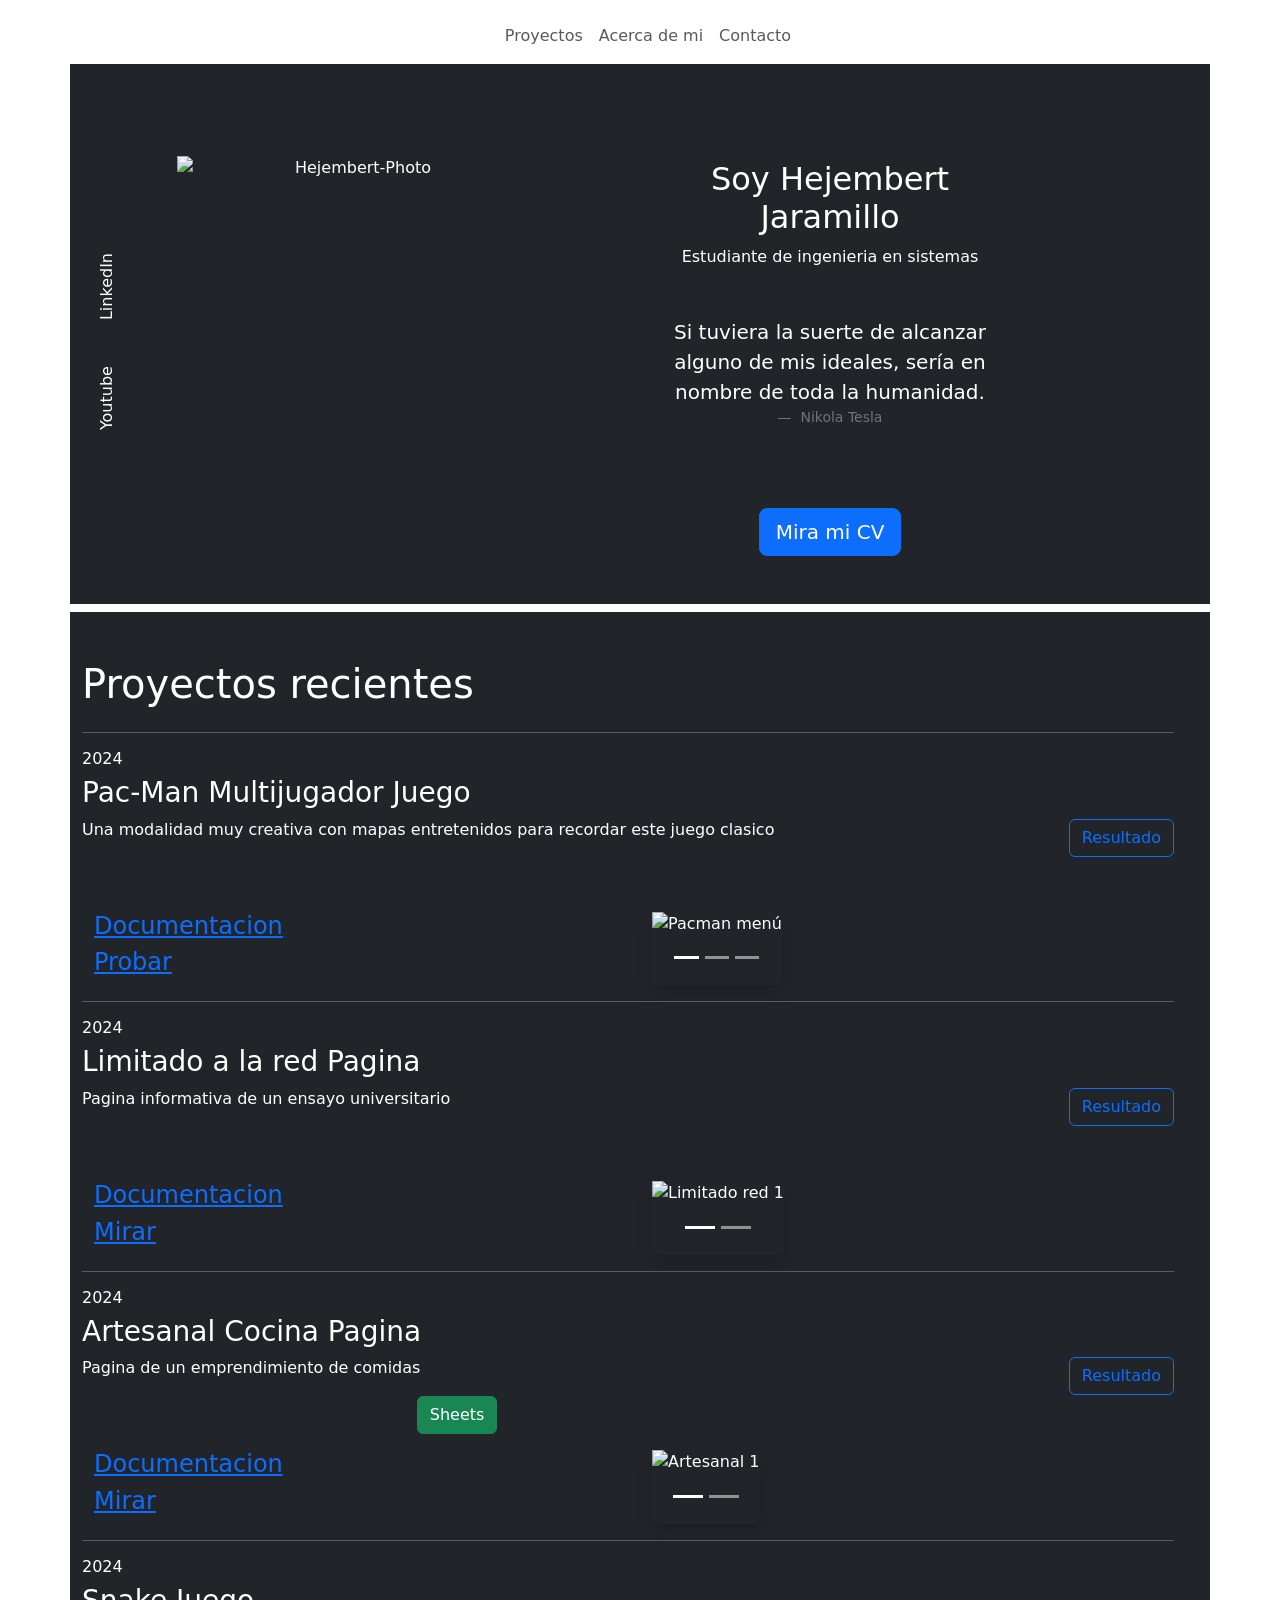
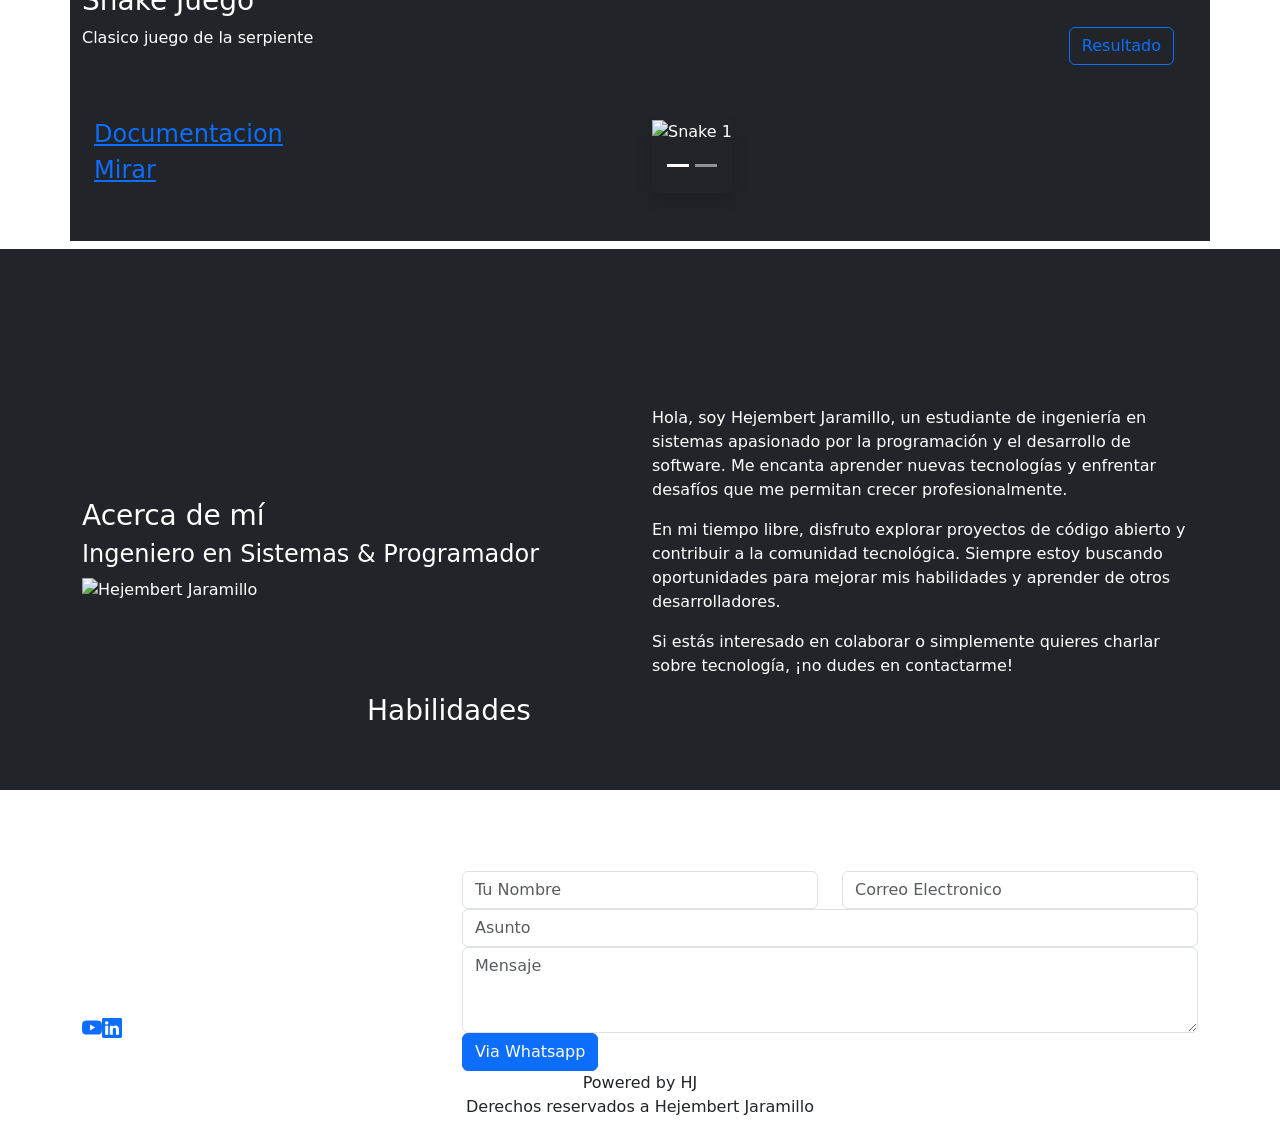
==== commit 62ffacf7: "Add files via upload" ====
--- a/public/index.html
+++ b/public/index.html
@@ -7,17 +7,14 @@
     <link href="https://cdn.jsdelivr.net/npm/bootstrap@5.3.3/dist/css/bootstrap.min.css" rel="stylesheet" integrity="sha384-QWTKZyjpPEjISv5WaRU9OFeRpok6YctnYmDr5pNlyT2bRjXh0JMhjY6hW+ALEwIH" crossorigin="anonymous">
     <link rel="stylesheet" href="/css/stylesheets.css">
     <link rel="stylesheet" href="https://use.fontawesome.com/releases/v5.8.1/css/all.css" integrity="sha384-50oBUHEmvpQ+1lW4y57PTFmhCaXp0ML5d60M1M7uH2+nqUivzIebhndOJK28anvf" crossorigin="anonymous">
-    <title>Hejembert Portfolio</title>
+    <!-- Agrega esto en el <head> -->
+    <script src="https://cdn.jsdelivr.net/npm/bootstrap@5.3.3/dist/js/bootstrap.bundle.min.js"></script>
+    <script src="https://cdnjs.cloudflare.com/ajax/libs/p5.js/1.9.0/p5.min.js"></script>
+
+
+    <title>Incio - Hejembert J</title>
 </head>
 <body>
-    <div hidden>
-    <svg xmlns="http://www.w3.org/2000/svg"  width="24"  height="24"><symbol id="icon-coffee" viewBox="0 0 24 24"  fill="none"  stroke="currentColor"  stroke-width="2"  stroke-linecap="round"  stroke-linejoin="round"  class="icon icon-tabler icons-tabler-outline icon-tabler-coffee"><path stroke="none" d="M0 0h24v24H0z" fill="none"/><path d="M3 14c.83 .642 2.077 1.017 3.5 1c1.423 .017 2.67 -.358 3.5 -1c.83 -.642 2.077 -1.017 3.5 -1c1.423 -.017 2.67 .358 3.5 1" /><path d="M8 3a2.4 2.4 0 0 0 -1 2a2.4 2.4 0 0 0 1 2" /><path d="M12 3a2.4 2.4 0 0 0 -1 2a2.4 2.4 0 0 0 1 2" /><path d="M3 10h14v5a6 6 0 0 1 -6 6h-2a6 6 0 0 1 -6 -6v-5z" /><path d="M16.746 16.726a3 3 0 1 0 .252 -5.555" /></symbol></svg>
-    <svg  xmlns="http://www.w3.org/2000/svg"  width="24"  height="24"><symbol id="icon-javascript" viewBox="0 0 24 24"  fill="none"  stroke="currentColor"  stroke-width="2"  stroke-linecap="round"  stroke-linejoin="round"  class="icon icon-tabler icons-tabler-outline icon-tabler-brand-javascript"><path stroke="none" d="M0 0h24v24H0z" fill="none"/><path d="M20 4l-2 14.5l-6 2l-6 -2l-2 -14.5z" /><path d="M7.5 8h3v8l-2 -1" /><path d="M16.5 8h-2.5a.5 .5 0 0 0 -.5 .5v3a.5 .5 0 0 0 .5 .5h1.423a.5 .5 0 0 1 .495 .57l-.418 2.93l-2 .5" /></symbol></svg>
-    <svg  xmlns="http://www.w3.org/2000/svg"  width="24"  height="24"><symbol id="icon-html5" viewBox="0 0 24 24"  fill="none"  stroke="currentColor"  stroke-width="2"  stroke-linecap="round"  stroke-linejoin="round"  class="icon icon-tabler icons-tabler-outline icon-tabler-brand-html5"><path stroke="none" d="M0 0h24v24H0z" fill="none"/><path d="M20 4l-2 14.5l-6 2l-6 -2l-2 -14.5z" /><path d="M15.5 8h-7l.5 4h6l-.5 3.5l-2.5 .75l-2.5 -.75l-.1 -.5" /></symbol></svg>
-    <svg  xmlns="http://www.w3.org/2000/svg"  width="24"  height="24"><symbol id="icon-css3" viewBox="0 0 24 24"  fill="none"  stroke="currentColor"  stroke-width="2"  stroke-linecap="round"  stroke-linejoin="round"  class="icon icon-tabler icons-tabler-outline icon-tabler-brand-css3"><path stroke="none" d="M0 0h24v24H0z" fill="none"/><path d="M20 4l-2 14.5l-6 2l-6 -2l-2 -14.5z" /><path d="M8.5 8h7l-4.5 4h4l-.5 3.5l-2.5 .75l-2.5 -.75l-.1 -.5" /></symbol></svg>
-    <svg  xmlns="http://www.w3.org/2000/svg"  width="24"  height="24"><symbol id="icon-spread" viewBox="0 0 24 24"  fill="none"  stroke="currentColor"  stroke-width="2"  stroke-linecap="round"  stroke-linejoin="round"  class="icon icon-tabler icons-tabler-outline icon-tabler-file-spreadsheet"><path stroke="none" d="M0 0h24v24H0z" fill="none"/><path d="M14 3v4a1 1 0 0 0 1 1h4" /><path d="M17 21h-10a2 2 0 0 1 -2 -2v-14a2 2 0 0 1 2 -2h7l5 5v11a2 2 0 0 1 -2 2z" /><path d="M8 11h8v7h-8z" /><path d="M8 15h8" /><path d="M11 11v7" /></symbol></svg>
-    <svg  xmlns="http://www.w3.org/2000/svg"  width="24"  height="24"><symbol id="icon-python" viewBox="0 0 24 24"  fill="none"  stroke="currentColor"  stroke-width="2"  stroke-linecap="round"  stroke-linejoin="round"  class="icon icon-tabler icons-tabler-outline icon-tabler-brand-python"><path stroke="none" d="M0 0h24v24H0z" fill="none"/><path d="M12 9h-7a2 2 0 0 0 -2 2v4a2 2 0 0 0 2 2h3" /><path d="M12 15h7a2 2 0 0 0 2 -2v-4a2 2 0 0 0 -2 -2h-3" /><path d="M8 9v-4a2 2 0 0 1 2 -2h4a2 2 0 0 1 2 2v5a2 2 0 0 1 -2 2h-4a2 2 0 0 0 -2 2v5a2 2 0 0 0 2 2h4a2 2 0 0 0 2 -2v-4" /><path d="M11 6l0 .01" /><path d="M13 18l0 .01" /></symbol></svg>
-    </div>
     <div class="hero"> 
         <div class="cube"></div>
         <div class="cube"></div>
@@ -60,25 +57,15 @@
                     <div class="row py-5 mb-2 bg-dark text-white">
                         <div class="col-lg-1 d-none d-lg-flex align-items-center">
                             <div class="lc-block d-flex" style="writing-mode: vertical-rl; transform:rotate(180deg)">
-                                <a class="btn btn-link my-2 text-white text-decoration-none" href="#" role="button">Youtube</a>
-                                <a class="btn btn-link my-4 text-white text-decoration-none" href="#" role="button">LinkedIn</a>
+                                <a class="btn btn-link my-2 text-white text-decoration-none" href="https://www.youtube.com/@Hejembert" role="button" target="_blank">Youtube</a>
+                                <a class="btn btn-link my-4 text-white text-decoration-none" href="http://www.linkedin.com/in/hejembert-jaramillo-a59006320" role="button" target="_blank">LinkedIn</a>
                             </div><!-- /lc-block -->
                         </div><!-- /col -->
-                        <div class="col-sm-6 d-flex d-lg-none flex-sm-column align-items-center justify-content-around mb-4 mb-sm-0">
-                            <div class="lc-block">
-                                <a class="btn btn-link text-dark text-decoration-none" href="#" role="button">Youtube</a>
-            
-                            </div>
-                            <div class="lc-block">
-                                <a class="btn btn-link text-dark text-decoration-none" href="#" role="button">LinkedIn</a>
-            
-                            </div>
-                        </div>
-                        <div class="col-lg-4 col-sm-6">
-                            <div class="lc-block ratio ratio-1x1">
-                                <img style="object-fit:cover" class="img-fluid" src="/img/H1 WHITE.png" alt="Hejembert-Photo">
-                            </div><!-- /lc-block -->
-                        </div><!-- /col -->
+                        <div class="col-lg-4 col-12 d-flex justify-content-center align-items-center">
+                            <div class="lc-block ratio ratio-1x1" style="max-width: 400px; width: 100%;">
+                                <img style="object-fit:cover" class="img-fluid mx-auto d-block" src="/img/H1 WHITE.png" alt="Hejembert-Photo">
+                            </div>
+                        </div>
                         <div class="col-lg-4 offset-lg-1">
                             <div class="lc-block my-5">
                                 <div editable="rich">
@@ -107,19 +94,10 @@
     <section class="section" id="projects">
         <div class="container">
             <div class="row py-5 mb-2 bg-dark text-white">
-                    <h1>Proyectos</h1>
-                    <select class="form-select form-select-lg mb-3 comboBox" aria-label=".form-select-lg example" id="projectFilter">
-                        <option value="all" selected>Todos</option>
-                        <option value="web">Web</option>
-                        <option value="java">Java</option>
-                        <option value="python">Python</option>
-                        <option value="all">Todos</option>
-                        <option value="2025">2025</option>
-                        <option value="2024">2024</option>                   
-                    </select>
+                    <h1>Proyectos recientes</h1>
                 <div class="row row-cols-1">
                     <div class="col" data-category="java 2024">
-                        <hr class="hr hr-blurry">
+                        <hr class="rounded">
                         <div class="lc-block">
                             <h6 class="title">2024</h6>
                             <h3 class="title3">Pac-Man Multijugador Juego</h3>
@@ -130,13 +108,7 @@
                                 <button class="btn btn-outline-primary">Resultado</button>
                             </div>
                             <ul class="lenguage-code">
-                                <li class="coding">
-                                    <button class="btn btn-danger position-relative ">
-                                        <svg class="icon" width="24" height="24">
-                                            <use xlink:href="#icon-coffee"></use>
-                                        </svg> Java
-                                    </button>
-                                </li>
+                                <button class="btn btn-rojo position-relative"><li><i class="fab fa-java"></i> Java</li></button>
                             </ul>
                             <div class="container d-flex gap-4">
                                 <!-- Acordeón a la izquierda -->
@@ -190,7 +162,7 @@
                                   </div>
                                 </div>     
                             </div>                                       
-                            <hr class="hr hr-blurry">
+                            <hr class="rounded">
                         </div>
                     </div>                    
                     <div class="col" data-category="web 2024">
@@ -201,27 +173,9 @@
                             <button class="btn btn-outline-primary">Resultado</button>
                         </div>
                         <ul class="lenguage-code">
-                            <li class="coding">
-                                <button class="btn btn-secondary position-relative ">
-                                    <svg class="icon" width="24" height="24">
-                                        <use xlink:href="#icon-html5"></use>
-                                    </svg> Html
-                                </button>
-                            </li>
-                            <li class="coding">
-                                <button class="btn btn-primary position-relative ">
-                                    <svg class="icon" width="24" height="24">
-                                        <use xlink:href="#icon-css3"></use>
-                                    </svg> Css
-                                </button>
-                            </li>
-                            <li class="coding">
-                                <button class="btn btn-warning position-relative ">
-                                    <svg class="icon" width="24" height="24">
-                                        <use xlink:href="#icon-javascript"></use>
-                                    </svg> Javascript
-                                </button>
-                            </li>
+                            <button class="btn btn-sapote position-relative"><li><i class="fab fa-html5"></i> HTML</li></button>
+                            <button class="btn btn-azul position-relative"><li><i class="fab fa-css3-alt"></i> CSS</li></button>
+                            <button class="btn btn-amarillo position-relative"><li><i class="fab fa-js"></i> JavaScript</li></button>
                         </ul>
                         <div class="container d-flex gap-4">
                             <!-- Acordeón a la izquierda -->
@@ -250,7 +204,7 @@
                                     </div>
                                     <div id="collapseTwo2" class="panel-collapse collapse" role="tabpanel" aria-labelledby="headingTwo2">
                                         <div class="panel-body">
-                                            <p></p>
+                                            <p>Muy pronto</p>
                                         </div>
                                     </div>
                                 </div>
@@ -271,7 +225,7 @@
                               </div>
                             </div>     
                         </div>   
-                        <hr class="hr hr-blurry">
+                        <hr class="rounded">
                     </div>
                     <div class="col" data-category="web 2024">
                         <h6 class="title">2024</h6>
@@ -281,34 +235,10 @@
                             <button class="btn btn-outline-primary">Resultado</button>
                         </div>
                         <ul class="lenguage-code">
-                            <li class="coding">
-                                <button class="btn btn-secondary position-relative ">
-                                    <svg class="icon" width="24" height="24">
-                                        <use xlink:href="#icon-html5"></use>
-                                    </svg> Html
-                                </button>
-                            </li>
-                            <li class="coding">
-                                <button class="btn btn-primary position-relative ">
-                                    <svg class="icon" width="24" height="24">
-                                        <use xlink:href="#icon-css3"></use>
-                                    </svg> Css
-                                </button>
-                            </li>
-                            <li class="coding">
-                                <button class="btn btn-warning position-relative ">
-                                    <svg class="icon" width="24" height="24">
-                                        <use xlink:href="#icon-javascript"></use>
-                                    </svg> Javascript
-                                </button>
-                            </li>
-                            <li class="coding">
-                                <button class="btn btn-success position-relative ">
-                                    <svg class="icon" width="24" height="24">
-                                        <use xlink:href="#icon-spread"></use>
-                                    </svg> Sheets
-                                </button>
-                            </li>
+                                <button class="btn btn-sapote position-relative"><li><i class="fab fa-html5"></i> HTML</li></button>
+                                <button class="btn btn-azul position-relative"><li><i class="fab fa-css3-alt"></i> CSS</li></button>
+                                <button class="btn btn-amarillo position-relative"><li><i class="fab fa-js"></i> JavaScript</li></button>
+                                <button class="btn btn-success position-relative ">Sheets</button>
                         </ul>
                         <div class="container d-flex gap-4">
                             <!-- Acordeón a la izquierda -->
@@ -337,7 +267,7 @@
                                     </div>
                                     <div id="collapseTwo3" class="panel-collapse collapse" role="tabpanel" aria-labelledby="headingTwo3">
                                         <div class="panel-body">
-                                            <p></p>
+                                            <p>Muy pronto</p>
                                         </div>
                                     </div>
                                 </div>
@@ -358,7 +288,7 @@
                               </div>
                             </div>     
                         </div>   
-                        <hr class="hr hr-blurry">
+                        <hr class="rounded">
                     </div>
                     <div class="col" data-category="java 2024">
                         <h6 class="title">2024</h6>
@@ -368,13 +298,7 @@
                             <button class="btn btn-outline-primary">Resultado</button>
                         </div>
                         <ul class="lenguage-code">
-                            <li class="coding">
-                                <button class="btn btn-danger position-relative ">
-                                    <svg class="icon" width="24" height="24">
-                                        <use xlink:href="#icon-coffee"></use>
-                                    </svg> Java
-                                </button>
-                            </li>
+                            <button class="btn btn-rojo position-relative"><li><i class="fab fa-java"></i> Java</li></button>
                         </ul>
                         <div class="container d-flex gap-4">
                             <!-- Acordeón a la izquierda -->
@@ -403,7 +327,7 @@
                                     </div>
                                     <div id="collapseTwo4" class="panel-collapse collapse" role="tabpanel" aria-labelledby="headingTwo4">
                                         <div class="panel-body">
-                                            <p></p>
+                                            <p>Muy pronto</p>
                                         </div>
                                     </div>
                                 </div>
@@ -429,74 +353,47 @@
             </div>
         </div>
     </section>
-    <section class="section about-section gray-bg" id="about">
-        <div class="container">
-            <div class="row align-items-center justify-content-around flex-row-reverse">
-                <div class="col-lg-6">
+    <section class="section about-section bg-dark text-white position-relative overflow-hidden" id="about">
+        <video muted autoplay loop>
+            <source src="/img/programming2.mp4" type="video/mp4">
+            Tu navegador no soporta el formato de video.
+        </video>
+        <div class="capa"></div>
+        <div class="container position-relative" style="z-index: 1;">
+            <div class="row align-items-center justify-content-around">
+                <!-- Columna: Acerca de mí (Texto con imagen) -->
+                <div class="col-lg-6 order-1 order-lg-1">
                     <div class="about-text">
-                        <h3 class="dark-color">Acerca de mi</h3>
+                        <h3 class="dark-color">Acerca de mí</h3>
                         <h4 class="theme-color">Ingeniero en Sistemas &amp; Programador</h4>
-                        <p>Soy estudiante de ingenieria en sistemas, me gusta la programacion
-                            las matematicas, el ajedrez y la musica. Me gusta participar en diversos
-                            proyectos tanto como aplicaciones o de desarrollo web.</p>
-                        <h4 class="theme-color">Informacion</h4>
-                        <ul class="info">
-                            <li class="info-personal"><span>Nacionalidad:</span> Colombiana</li>
-                            <li class="info-personal"><span>Edad:</span> 18 años</li>
-                            <li class="info-personal"><span>Telefono:</span> +57 3136749128</li>
-                            <li class="info-personal"><span>Email:</span> hejembert@gmail.com</li>
+                        <div class="about-img-wrapper">
+                            <div class="about-img">
+                                <img src="/img/hejembert.png" alt="Hejembert Jaramillo" class="img-fluid">
+                            </div>
+                        </div>
+                    </div>
+                </div>
+                <!-- Columna: Descripción personal -->
+                <div class="col-lg-6 order-2 order-lg-2">
+                    <div class="about-text">
+                        <p>Hola, soy Hejembert Jaramillo, un estudiante de ingeniería en sistemas apasionado por la programación y el desarrollo de software. Me encanta aprender nuevas tecnologías y enfrentar desafíos que me permitan crecer profesionalmente.</p>
+                        <p>En mi tiempo libre, disfruto explorar proyectos de código abierto y contribuir a la comunidad tecnológica. Siempre estoy buscando oportunidades para mejorar mis habilidades y aprender de otros desarrolladores.</p>
+                        <p>Si estás interesado en colaborar o simplemente quieres charlar sobre tecnología, ¡no dudes en contactarme!</p>
+                    </div>
+                </div>
+                <!-- Columna: Habilidades -->
+                <div class="col-lg-6 order-3 order-lg-3">
+                    <div class="about-text">
+                        <h3 class="dark-color">Habilidades</h3>
+                        <ul class="list-unstyled skill-list">
+                            <button class="btn btn-amarillo position-relative"><li><i class="fab fa-js"></i> JavaScript</li></button>
+                            <button class="btn btn-azul-claro position-relative"><li><i class="fab fa-react"></i> React</li></button>
+                            <button class="btn btn-verde-claro position-relative"><li><i class="fab fa-node-js"></i> Node.js</li></button>
+                            <button class="btn btn-azul position-relative"><li><i class="fab fa-python"></i> Python</li></button>
+                            <button class="btn btn-rojo position-relative"><li><i class="fab fa-java"></i> Java</li></button>
                         </ul>
-                        <div class="btn-bar">
-                            <a class="px-btn theme" href="https://drive.google.com/drive/folders/1R-pC9f9FR1OJQ85K2Wqz7K-LRDLmmn27?usp=drive_link" target="_blank">Certificados</a>
-                            <a class="px-btn theme-t" href="/content/MyCv.pdf" target="_blank">Mirar CV</a>
-                        </div>
-                    </div>
-                </div>
-                <div class="col-lg-5 text-center">
-                    <div class="about-img">
-                        <img src="/img/myAvatar2.png">
-                    </div>
-                </div>
-            </div>
-            <div class="card-lenguage about-text">
-                <h3>Skills</h3>
-                <ul class="lenguage-code justify-content-center">
-                    <li class="coding">
-                        <button class="btn btn-primary position-relative ">
-                            <svg class="icon" width="24" height="24">
-                                <use xlink:href="#icon-python"></use>
-                            </svg> Python
-                        </button>
-                    </li>
-                    <li class="coding">
-                        <button class="btn btn-primary position-relative ">
-                            <svg class="icon" width="24" height="24">
-                                <use xlink:href="#icon-coffee"></use>
-                            </svg> Java
-                        </button>
-                    </li>
-                    <li class="coding">
-                        <button class="btn btn-primary position-relative ">
-                            <svg class="icon" width="24" height="24">
-                                <use xlink:href="#icon-html5"></use>
-                            </svg> Html
-                        </button>
-                    </li>
-                    <li class="coding">
-                        <button class="btn btn-primary position-relative ">
-                            <svg class="icon" width="24" height="24">
-                                <use xlink:href="#icon-css3"></use>
-                            </svg> Css
-                        </button>
-                    </li>
-                    <li class="coding">
-                        <button class="btn btn-primary position-relative ">
-                            <svg class="icon" width="24" height="24">
-                                <use xlink:href="#icon-javascript"></use>
-                            </svg> Javascript
-                        </button>
-                    </li>
-                </ul>
+                    </div>
+                </div>
             </div>
         </div>
     </section>
@@ -504,8 +401,8 @@
         <div class="container text-white">
             <div class="row">
                 <div class="col-lg-6">
-                    <div class="section-title">
-                        <h2 class="">Contactame</h2>
+                    <div class="contact-title">
+                        <h3>Contactame</h3>
                         <p>Estoy disponible para responder tus preguntas y comentarios</p>
                     </div>
                 </div>
@@ -532,11 +429,11 @@
                                 </div>
                                 <div class="col-md-12">
                                     <div class="form-group">
-                                        <textarea id="message" placeholder="Mensaje" class="form-control" rows="3" required></textarea> 
+                                        <textarea  id="message" placeholder="Mensaje" class="form-control" rows="3" required></textarea> 
                                     </div>
                                 </div>
                                 <div class="col-md-12">
-                                    <button class="px-btn theme" type="submit"><span>Via Whatsapp</span></button>
+                                    <button class="btn btn-primary" type="submit"><span>Via Whatsapp</span></button>
                                 </div>
                             </div>
                         </form>
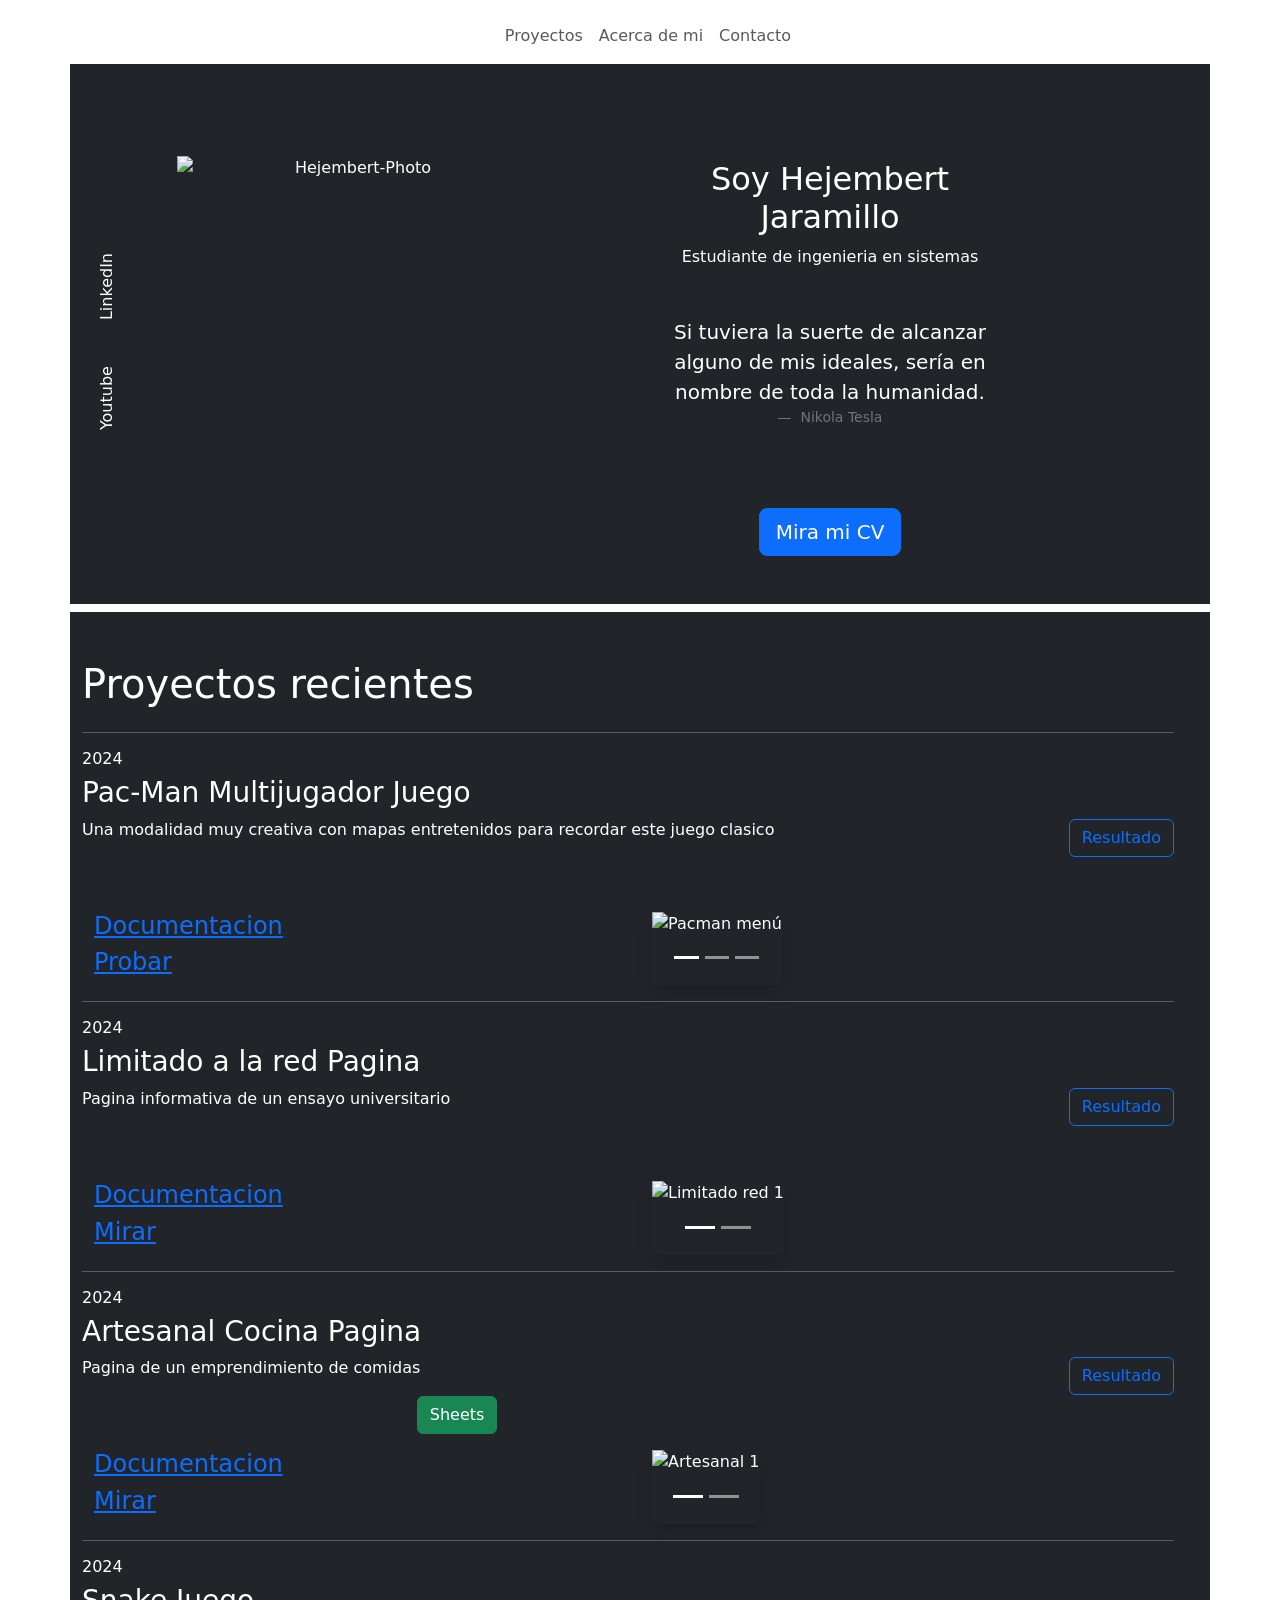
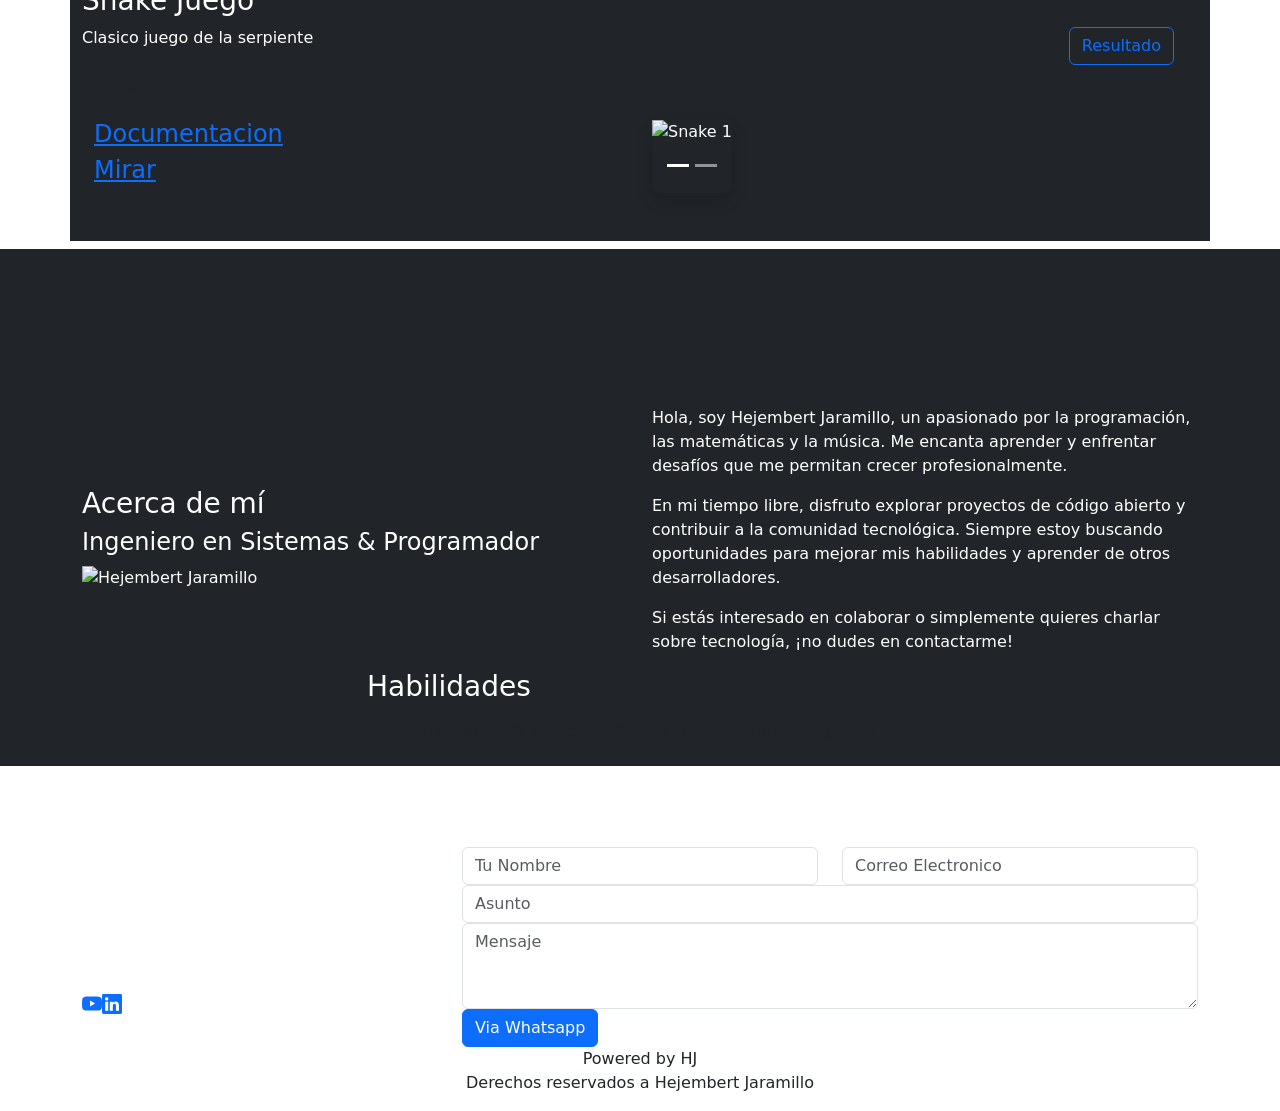
==== commit 6da6b116: "Add files via upload" ====
--- a/public/index.html
+++ b/public/index.html
@@ -376,7 +376,7 @@
                 <!-- Columna: Descripción personal -->
                 <div class="col-lg-6 order-2 order-lg-2">
                     <div class="about-text">
-                        <p>Hola, soy Hejembert Jaramillo, un estudiante de ingeniería en sistemas apasionado por la programación y el desarrollo de software. Me encanta aprender nuevas tecnologías y enfrentar desafíos que me permitan crecer profesionalmente.</p>
+                        <p>Hola, soy Hejembert Jaramillo, un apasionado por la programación, las matemáticas y la música. Me encanta aprender y enfrentar desafíos que me permitan crecer profesionalmente.</p>
                         <p>En mi tiempo libre, disfruto explorar proyectos de código abierto y contribuir a la comunidad tecnológica. Siempre estoy buscando oportunidades para mejorar mis habilidades y aprender de otros desarrolladores.</p>
                         <p>Si estás interesado en colaborar o simplemente quieres charlar sobre tecnología, ¡no dudes en contactarme!</p>
                     </div>
@@ -433,7 +433,7 @@
                                     </div>
                                 </div>
                                 <div class="col-md-12">
-                                    <button class="btn btn-primary" type="submit"><span>Via Whatsapp</span></button>
+                                    <button class="btn btn-primary btn-contact" type="submit"><span>Via Whatsapp</span></button>
                                 </div>
                             </div>
                         </form>
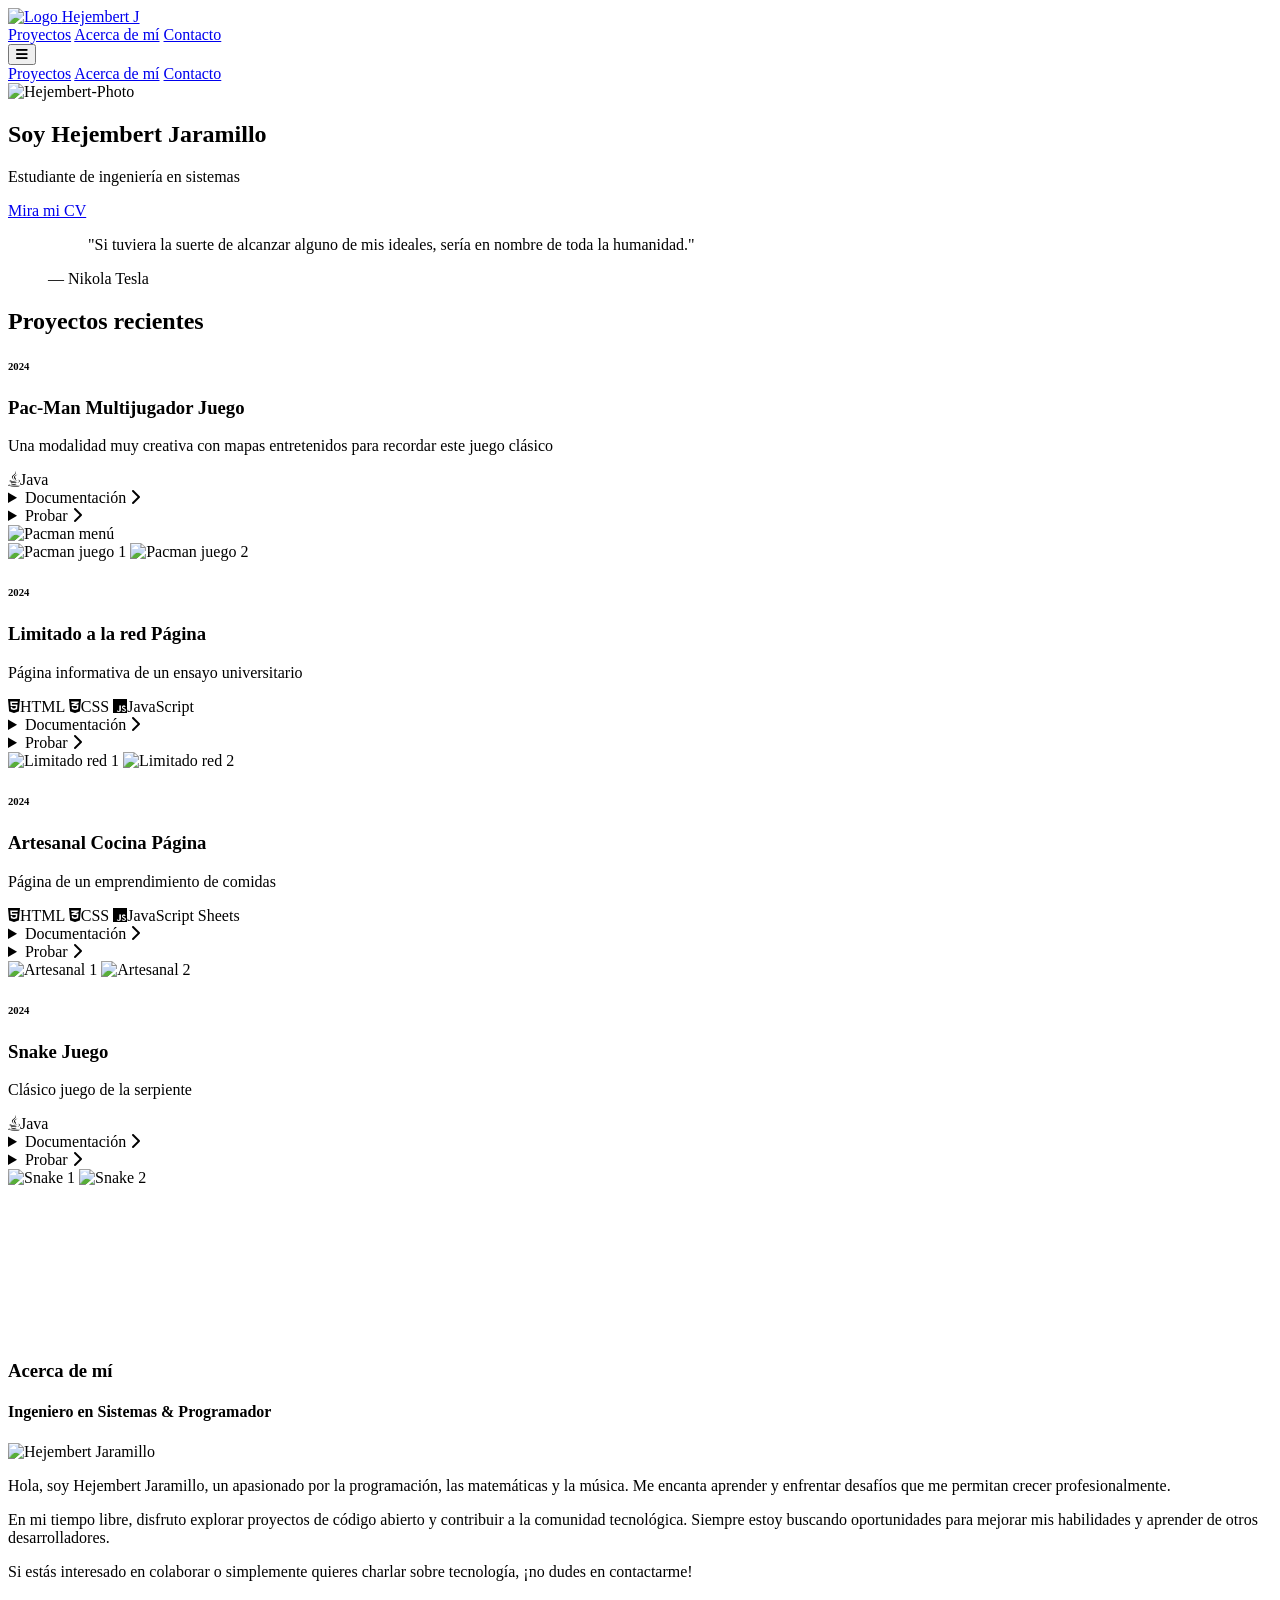
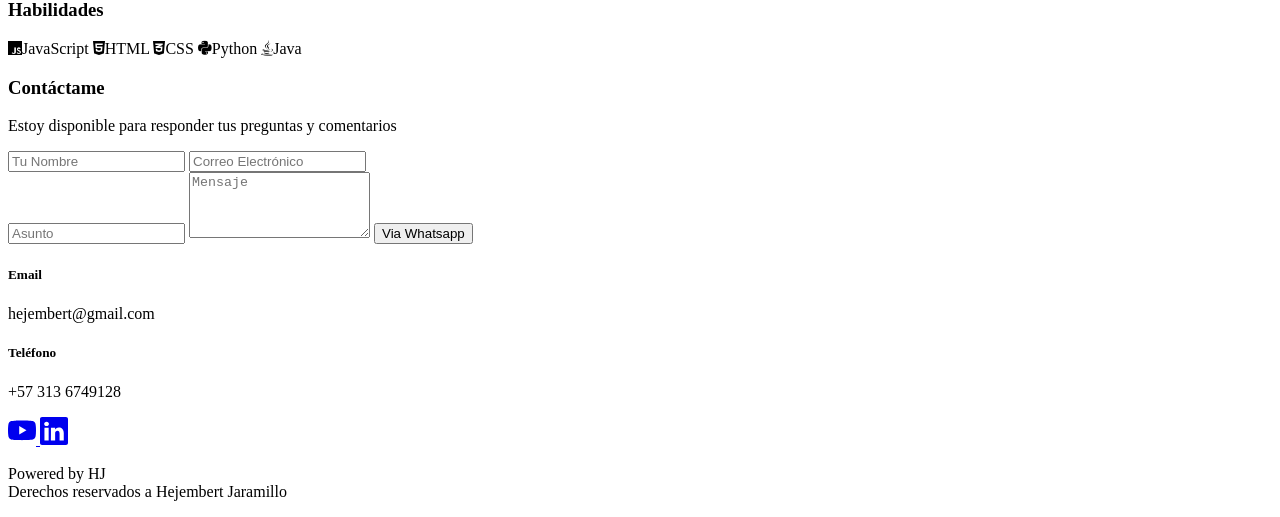
==== commit e29be43a: "Add files via upload Refactoring web" ====
--- a/public/index.html
+++ b/public/index.html
@@ -3,476 +3,388 @@
 <head>
     <meta charset="UTF-8">
     <meta name="viewport" content="width=device-width, initial-scale=1.0">
-    <!--Boostrap Css-->
-    <link href="https://cdn.jsdelivr.net/npm/bootstrap@5.3.3/dist/css/bootstrap.min.css" rel="stylesheet" integrity="sha384-QWTKZyjpPEjISv5WaRU9OFeRpok6YctnYmDr5pNlyT2bRjXh0JMhjY6hW+ALEwIH" crossorigin="anonymous">
-    <link rel="stylesheet" href="/css/stylesheets.css">
-    <link rel="stylesheet" href="https://use.fontawesome.com/releases/v5.8.1/css/all.css" integrity="sha384-50oBUHEmvpQ+1lW4y57PTFmhCaXp0ML5d60M1M7uH2+nqUivzIebhndOJK28anvf" crossorigin="anonymous">
-    <!-- Agrega esto en el <head> -->
-    <script src="https://cdn.jsdelivr.net/npm/bootstrap@5.3.3/dist/js/bootstrap.bundle.min.js"></script>
-    <script src="https://cdnjs.cloudflare.com/ajax/libs/p5.js/1.9.0/p5.min.js"></script>
-
-
-    <title>Incio - Hejembert J</title>
+    <title>Hejembert J - Web</title>
+    <script src="https://cdn.tailwindcss.com"></script>
+    <!--Icon-->
+    <link rel="icon" href="/img/H1 WHITE.png" type="image/png">
+    <!-- Custom CSS -->
+    <link rel="stylesheet" href="/css/styles.css">
+    <!-- Font Awesome CDN -->
+    <link rel="stylesheet" href="https://cdnjs.cloudflare.com/ajax/libs/font-awesome/6.4.2/css/all.min.css">
 </head>
-<body>
-    <div class="hero"> 
-        <div class="cube"></div>
-        <div class="cube"></div>
-        <div class="cube"></div>
-        <div class="cube"></div>
-        <div class="cube"></div>
-        <div class="cube"></div>
-
-        <header class="header">
-            <div class="container">
-                <nav class="navbar navbar-expand-lg custom_nav-container pt-3">
-                  <a class="navbar-brand" href="index.html">
-                    <img src="/img/H1 WHITE.png" alt="" /><span>
-                    </span>
-                  </a>
-                  <button class="navbar-toggler" type="button" data-toggle="collapse" data-target="#navbarSupportedContent"
-                    aria-controls="navbarSupportedContent" aria-expanded="false" aria-label="Toggle navigation">
-                    <span class="navbar-toggler-icon"></span>
-                  </button>
-        
-                  <div class="collapse navbar-collapse justify-content-center" id="navbarSupportedContent">
-                    <div class="d-flex ml-auto flex-column flex-lg-row align-items-center">
-                      <ul class="navbar-nav">
-                        <li class="nav-item active">
-                          <a class="nav-link" href="#projects">Proyectos<span class="sr-only"></span></a>
-                        </li>
-                        <li class="nav-item">
-                          <a class="nav-link" href="#about">Acerca de mi</a>
-                        </li>
-                        <li class="nav-item">
-                          <a class="nav-link" href="#contactus">Contacto</a>
-                        </li>
-                       </ul>
-                    </div>
-                  </div>
-                </nav>
-            </div>
-            <div class="container text-center">
-                <div>
-                    <div class="row py-5 mb-2 bg-dark text-white">
-                        <div class="col-lg-1 d-none d-lg-flex align-items-center">
-                            <div class="lc-block d-flex" style="writing-mode: vertical-rl; transform:rotate(180deg)">
-                                <a class="btn btn-link my-2 text-white text-decoration-none" href="https://www.youtube.com/@Hejembert" role="button" target="_blank">Youtube</a>
-                                <a class="btn btn-link my-4 text-white text-decoration-none" href="http://www.linkedin.com/in/hejembert-jaramillo-a59006320" role="button" target="_blank">LinkedIn</a>
-                            </div><!-- /lc-block -->
-                        </div><!-- /col -->
-                        <div class="col-lg-4 col-12 d-flex justify-content-center align-items-center">
-                            <div class="lc-block ratio ratio-1x1" style="max-width: 400px; width: 100%;">
-                                <img style="object-fit:cover" class="img-fluid mx-auto d-block" src="/img/H1 WHITE.png" alt="Hejembert-Photo">
+<body class="bg-gray-900 text-white min-h-screen">
+
+    <!-- Header & Navbar -->
+    <header class="w-full bg-gray-950/80 shadow-lg">
+        <div class="max-w-7xl mx-auto px-4 sm:px-6 lg:px-8">
+            <nav class="flex items-center justify-between h-20">
+                <a href="index.html" class="flex items-center gap-2">
+                    <img src="/img/H1 WHITE.png" alt="Logo" class="h-10 w-auto" />
+                    <span class="font-bold text-xl tracking-tight">Hejembert J</span>
+                </a>
+                <div class="font-bold hidden md:flex gap-8">
+                    <a href="#projects" class="hover:text-blue-400 transition">Proyectos</a>
+                    <a href="#about" class="hover:text-blue-400 transition">Acerca de mí</a>
+                    <a href="#contactus" class="hover:text-blue-400 transition">Contacto</a>
+                </div>
+                <!-- Mobile menu button -->
+                <div class="md:hidden">
+                    <button id="mobile-menu-btn" class="text-white focus:outline-none">
+                        <i class="fas fa-bars text-2xl"></i>
+                    </button>
+                </div>
+            </nav>
+            <!-- Mobile menu -->
+            <div id="mobile-menu" class="font-bold hidden md:hidden flex-col gap-4 mt-2 bg-gray-800 rounded-lg p-4">
+                <a href="#projects" class="block py-2 hover:text-blue-400">Proyectos</a>
+                <a href="#about" class="block py-2 hover:text-blue-400">Acerca de mí</a>
+                <a href="#contactus" class="block py-2 hover:text-blue-400">Contacto</a>
+            </div>
+        </div>
+    </header>
+
+    <!-- Hero Section -->
+    <section class="relative flex flex-col items-center justify-center py-16 bg-gradient-to-b from-gray-900 to-gray-800">
+        <div class="absolute inset-0 overflow-hidden z-0 pointer-events-none">
+            <div class="cube absolute"></div>
+            <div class="cube absolute"></div>
+            <div class="cube absolute"></div>
+            <div class="cube absolute"></div>
+            <div class="cube absolute"></div>
+        </div>
+        <div class="relative z-10 flex flex-col md:flex-row items-center gap-10">
+            <div class="flex flex-col items-center md:items-start">
+                <img src="/img/H1 WHITE.png" alt="Hejembert-Photo" class="w-40 h-40 rounded-full object-cover shadow-lg mb-4">
+                <h2 class="text-3xl md:text-4xl font-bold mb-2">Soy Hejembert Jaramillo</h2>
+                <p class="text-lg text-blue-300 mb-4">Estudiante de ingeniería en sistemas</p>
+                <a href="/content/MyCv.pdf" target="_blank" class="inline-block bg-blue-600 hover:bg-blue-700 text-white font-semibold px-6 py-2 rounded-lg shadow transition">Mira mi CV</a>
+            </div>
+            <div class="max-w-lg">
+                <figure class="text-center">
+                    <blockquote class="italic text-xl text-gray-300">
+                        "Si tuviera la suerte de alcanzar alguno de mis ideales, sería en nombre de toda la humanidad."
+                    </blockquote>
+                    <figcaption class="mt-2 text-gray-400">— Nikola Tesla</figcaption>
+                </figure>
+            </div>
+        </div>
+    </section>
+
+    <!-- Proyectos -->
+    <section id="projects" class="py-16 bg-gray-900">
+        <div class="max-w-6xl mx-auto px-4">
+            <h1 class="text-3xl md:text-4xl font-bold text-center mb-10 text-blue-400">Proyectos recientes</h1>
+            <div class="grid gap-10 md:grid-cols-2">
+
+                <!-- Proyecto 1 -->
+                <div class="bg-gray-800 rounded-xl shadow-lg p-6 flex flex-col gap-4">
+                    <h6 class="text-blue-400 font-semibold">2024</h6>
+                    <h3 class="text-2xl font-bold">Pac-Man Multijugador Juego</h3>
+                    <p class="text-gray-300">Una modalidad muy creativa con mapas entretenidos para recordar este juego clásico</p>
+                    <div class="flex flex-wrap gap-2">
+                        <span class="inline-flex items-center bg-red-500 text-white px-3 py-1 rounded-full text-sm">
+                            <i class="fab fa-java mr-2"></i>Java
+                        </span>
+                    </div>
+                    <div class="flex flex-col md:flex-row gap-4">
+                        <div class="flex-1 flex flex-col gap-3">
+                            <!-- Accordion: Documentación -->
+                            <details class="group border border-gray-700 rounded-lg overflow-hidden transition-all">
+                                <summary class="flex items-center justify-between cursor-pointer px-4 py-2 bg-gray-700 hover:bg-gray-600 text-blue-300 font-semibold transition">
+                                    Documentación
+                                    <span class="transition-transform duration-300 group-open:rotate-90">
+                                        <i class="fas fa-chevron-right"></i>
+                                    </span>
+                                </summary>
+                                <div class="px-4 pb-3 pt-2 text-gray-400 bg-gray-800">
+                                    Estamos en proceso de terminarla
+                                </div>
+                            </details>
+                            <!-- Accordion: Probar -->
+                            <details class="group border border-gray-700 rounded-lg overflow-hidden transition-all">
+                                <summary class="flex items-center justify-between cursor-pointer px-4 py-2 bg-gray-700 hover:bg-gray-600 text-blue-300 font-semibold transition">
+                                    Probar
+                                    <span class="transition-transform duration-300 group-open:rotate-90">
+                                        <i class="fas fa-chevron-right"></i>
+                                    </span>
+                                </summary>
+                                <div class="px-4 pb-3 pt-2 text-gray-400 bg-gray-800">
+                                    <a href="/content/pacman 1.0.rar" download class="text-blue-400 underline">Descarga la versión 1.0.0 (requiere java)</a>
+                                </div>
+                            </details>
+                        </div>
+                        <!-- Imagenes del proyecto -->
+                        <div class="flex-1">
+                            <div class="rounded-lg overflow-hidden shadow">
+                                <img src="/img/pacmanmenu.png" alt="Pacman menú" class="w-full h-40 object-cover mb-2">
+                                <div class="flex gap-2">
+                                    <img src="/img/pacman1.png" alt="Pacman juego 1" class="w-1/2 h-20 object-cover rounded">
+                                    <img src="/img/pacman2.png" alt="Pacman juego 2" class="w-1/2 h-20 object-cover rounded">
+                                </div>
                             </div>
                         </div>
-                        <div class="col-lg-4 offset-lg-1">
-                            <div class="lc-block my-5">
-                                <div editable="rich">
-                                    <h2 class="rfs-25">Soy Hejembert Jaramillo</h2>
-                                    <p id="profesion"><span>Estudiante de ingenieria en sistemas</span>
-                                </div>
+                    </div>
+                </div>
+
+                <!-- Proyecto 2 -->
+                <div class="bg-gray-800 rounded-xl shadow-lg p-6 flex flex-col gap-4">
+                    <h6 class="text-blue-400 font-semibold">2024</h6>
+                    <h3 class="text-2xl font-bold">Limitado a la red Página</h3>
+                    <p class="text-gray-300">Página informativa de un ensayo universitario</p>
+                    <div class="flex flex-wrap gap-2">
+                        <span class="inline-flex items-center bg-orange-600 text-white px-3 py-1 rounded-full text-sm">
+                            <i class="fab fa-html5 mr-2"></i>HTML
+                        </span>
+                        <span class="inline-flex items-center bg-blue-600 text-white px-3 py-1 rounded-full text-sm">
+                            <i class="fab fa-css3-alt mr-2"></i>CSS
+                        </span>
+                        <span class="inline-flex items-center bg-yellow-400 text-black px-3 py-1 rounded-full text-sm">
+                            <i class="fab fa-js mr-2"></i>JavaScript
+                        </span>
+                    </div>
+                    <div class="flex flex-col md:flex-row gap-4">
+                        <div class="flex-1 flex flex-col gap-3">
+                            <!-- Accordion: Documentación -->
+                            <details class="group border border-gray-700 rounded-lg overflow-hidden transition-all">
+                                <summary class="flex items-center justify-between cursor-pointer px-4 py-2 bg-gray-700 hover:bg-gray-600 text-blue-300 font-semibold transition">
+                                    Documentación
+                                    <span class="transition-transform duration-300 group-open:rotate-90">
+                                        <i class="fas fa-chevron-right"></i>
+                                    </span>
+                                </summary>
+                                <div class="px-4 pb-3 pt-2 text-gray-400 bg-gray-800">
+                                    Estamos en proceso de terminarla
+                                </div>
+                            </details>
+                            <!-- Accordion: Probar -->
+                            <details class="group border border-gray-700 rounded-lg overflow-hidden transition-all">
+                                <summary class="flex items-center justify-between cursor-pointer px-4 py-2 bg-gray-700 hover:bg-gray-600 text-blue-300 font-semibold transition">
+                                    Probar
+                                    <span class="transition-transform duration-300 group-open:rotate-90">
+                                        <i class="fas fa-chevron-right"></i>
+                                    </span>
+                                </summary>
+                                <div class="px-4 pb-3 pt-2 text-gray-400 bg-gray-800">
+                                    <a href="/content/pacman 1.0.rar" download class="text-blue-400 underline">Descarga la versión 1.0.0 (requiere java)</a>
+                                </div>
+                            </details>
+                        </div>
+                        <!-- Imagenes del proyecto -->
+                        <div class="flex-1">
+                            <div class="rounded-lg overflow-hidden shadow">
+                                <img src="/img/limitadored.png" alt="Limitado red 1" class="w-full h-40 object-cover mb-2">
+                                <img src="/img/limitadored2.png" alt="Limitado red 2" class="w-full h-20 object-cover rounded">
                             </div>
-                            <div class="lc-block my-5">
-                                <figure class="text-center figure">
-                                    <blockquote class="blockquote">
-                                      <p>Si tuviera la suerte de alcanzar alguno de mis ideales, sería en nombre de toda la humanidad.</p>
-                                    </blockquote>
-                                    <figcaption class="blockquote-footer">
-                                      Nikola Tesla
-                                    </figcaption>
-                                </figure>
-                            </div><!-- /lc-block -->
-                            <div class="lc-block">
-                                <a class="btn btn-primary btn-lg" href="/content/MyCv.pdf" target="_blank">Mira mi CV</a>
-                            </div><!-- /lc-block -->
-                        </div><!-- /col -->
-                    </div>
-                </div>
-        </header>
-    </div>
-    <section class="section" id="projects">
-        <div class="container">
-            <div class="row py-5 mb-2 bg-dark text-white">
-                    <h1>Proyectos recientes</h1>
-                <div class="row row-cols-1">
-                    <div class="col" data-category="java 2024">
-                        <hr class="rounded">
-                        <div class="lc-block">
-                            <h6 class="title">2024</h6>
-                            <h3 class="title3">Pac-Man Multijugador Juego</h3>
-                            <div class="d-flex justify-content-between align-items-center">
-                                <p class="subtitle">
-                                    Una modalidad muy creativa con mapas entretenidos para recordar este juego clasico
-                                </p>
-                                <button class="btn btn-outline-primary">Resultado</button>
+                        </div>
+                    </div>
+                </div>
+
+                <!-- Proyecto 3 -->
+                <div class="bg-gray-800 rounded-xl shadow-lg p-6 flex flex-col gap-4">
+                    <h6 class="text-blue-400 font-semibold">2024</h6>
+                    <h3 class="text-2xl font-bold">Artesanal Cocina Página</h3>
+                    <p class="text-gray-300">Página de un emprendimiento de comidas</p>
+                    <div class="flex flex-wrap gap-2">
+                        <span class="inline-flex items-center bg-orange-600 text-white px-3 py-1 rounded-full text-sm">
+                            <i class="fab fa-html5 mr-2"></i>HTML
+                        </span>
+                        <span class="inline-flex items-center bg-blue-600 text-white px-3 py-1 rounded-full text-sm">
+                            <i class="fab fa-css3-alt mr-2"></i>CSS
+                        </span>
+                        <span class="inline-flex items-center bg-yellow-400 text-black px-3 py-1 rounded-full text-sm">
+                            <i class="fab fa-js mr-2"></i>JavaScript
+                        </span>
+                        <span class="inline-flex items-center bg-green-500 text-white px-3 py-1 rounded-full text-sm">
+                            Sheets
+                        </span>
+                    </div>
+                    <div class="flex flex-col md:flex-row gap-4">
+                        <div class="flex-1 flex flex-col gap-3">
+                            <!-- Accordion: Documentación -->
+                            <details class="group border border-gray-700 rounded-lg overflow-hidden transition-all">
+                                <summary class="flex items-center justify-between cursor-pointer px-4 py-2 bg-gray-700 hover:bg-gray-600 text-blue-300 font-semibold transition">
+                                    Documentación
+                                    <span class="transition-transform duration-300 group-open:rotate-90">
+                                        <i class="fas fa-chevron-right"></i>
+                                    </span>
+                                </summary>
+                                <div class="px-4 pb-3 pt-2 text-gray-400 bg-gray-800">
+                                    Estamos en proceso de terminarla
+                                </div>
+                            </details>
+                            <!-- Accordion: Probar -->
+                            <details class="group border border-gray-700 rounded-lg overflow-hidden transition-all">
+                                <summary class="flex items-center justify-between cursor-pointer px-4 py-2 bg-gray-700 hover:bg-gray-600 text-blue-300 font-semibold transition">
+                                    Probar
+                                    <span class="transition-transform duration-300 group-open:rotate-90">
+                                        <i class="fas fa-chevron-right"></i>
+                                    </span>
+                                </summary>
+                                <div class="px-4 pb-3 pt-2 text-gray-400 bg-gray-800">
+                                    <a href="/content/pacman 1.0.rar" download class="text-blue-400 underline">Descarga la versión 1.0.0 (requiere java)</a>
+                                </div>
+                            </details>
+                        </div>
+                        <!-- Imagenes del proyecto -->
+                        <div class="flex-1">
+                            <div class="rounded-lg overflow-hidden shadow">
+                                <img src="/img/artesanal1.png" alt="Artesanal 1" class="w-full h-40 object-cover mb-2">
+                                <img src="/img/artesanal2.png" alt="Artesanal 2" class="w-full h-20 object-cover rounded">
                             </div>
-                            <ul class="lenguage-code">
-                                <button class="btn btn-rojo position-relative"><li><i class="fab fa-java"></i> Java</li></button>
-                            </ul>
-                            <div class="container d-flex gap-4">
-                                <!-- Acordeón a la izquierda -->
-                                <div class="panel-group w-50" id="accordion1" role="tablist" aria-multiselectable="true">
-                                    <div class="panel panel-default">
-                                        <div class="panel-heading" role="tab" id="headingOne1">
-                                            <h4 class="panel-title">
-                                                <a role="button" data-toggle="collapse" href="#collapseOne1" aria-expanded="true" aria-controls="collapseOne1">
-                                                    Documentacion     
-                                                </a>
-                                            </h4>
-                                        </div>
-                                        <div id="collapseOne1" class="panel-collapse collapse in" role="tabpanel" aria-labelledby="headingOne1">
-                                            <div class="panel-body">
-                                                <p>Estamos en proceso de terminarla</p>
-                                            </div>
-                                        </div>
-                                    </div>
-                                    <div class="panel panel-default">
-                                        <div class="panel-heading" role="tab" id="headingTwo1">
-                                            <h4 class="panel-title">
-                                                <a class="collapsed" role="button" data-toggle="collapse" href="#collapseTwo1" aria-expanded="false" aria-controls="collapseTwo1">
-                                                    Probar
-                                                </a>
-                                            </h4>
-                                        </div>
-                                        <div id="collapseTwo1" class="panel-collapse collapse" role="tabpanel" aria-labelledby="headingTwo1">
-                                            <div class="panel-body">
-                                                <li><a class="link-light link-offset-2 link-underline-opacity-25 link-underline-opacity-100-hover text-white" href="/content/pacman 1.0.rar" download="">Descarga la version 1.0.0 (requiere java)</a></li>
-                                            </div>
-                                        </div>
-                                    </div>
-                                </div>
-                                <!-- Carrusel a la derecha -->
-                                <div id="carouselPacman" class="carousel slide carousel-fade rounded shadow" data-bs-ride="carousel">
-                                  <div class="carousel-indicators">
-                                    <button type="button" data-bs-target="#carouselPacman" data-bs-slide-to="0" class="active" aria-current="true" aria-label="Slide 1"></button>
-                                    <button type="button" data-bs-target="#carouselPacman" data-bs-slide-to="1" aria-label="Slide 2"></button>
-                                    <button type="button" data-bs-target="#carouselPacman" data-bs-slide-to="2" aria-label="Slide 3"></button>
-                                  </div>
-                                  <div class="carousel-inner">
-                                    <div class="carousel-item active">
-                                      <img src="/img/pacmanmenu.png" class="d-block w-100" alt="Pacman menú">
-                                    </div>
-                                    <div class="carousel-item">
-                                      <img src="/img/pacman1.png" class="d-block w-100" alt="Pacman juego 1">
-                                    </div>
-                                    <div class="carousel-item">
-                                      <img src="/img/pacman2.png" class="d-block w-100" alt="Pacman juego 2">
-                                    </div>
-                                  </div>
-                                </div>     
-                            </div>                                       
-                            <hr class="rounded">
-                        </div>
-                    </div>                    
-                    <div class="col" data-category="web 2024">
-                        <h6 class="title">2024</h6>
-                        <h3 class="title3">Limitado a la red Pagina</h3>
-                        <div class="d-flex justify-content-between align-items-center">
-                            <p class="subtitle">Pagina informativa de un ensayo universitario</p>
-                            <button class="btn btn-outline-primary">Resultado</button>
-                        </div>
-                        <ul class="lenguage-code">
-                            <button class="btn btn-sapote position-relative"><li><i class="fab fa-html5"></i> HTML</li></button>
-                            <button class="btn btn-azul position-relative"><li><i class="fab fa-css3-alt"></i> CSS</li></button>
-                            <button class="btn btn-amarillo position-relative"><li><i class="fab fa-js"></i> JavaScript</li></button>
-                        </ul>
-                        <div class="container d-flex gap-4">
-                            <!-- Acordeón a la izquierda -->
-                            <div class="panel-group w-50" id="accordion2" role="tablist" aria-multiselectable="true">
-                                <div class="panel panel-default">
-                                    <div class="panel-heading" role="tab" id="headingOne2">
-                                        <h4 class="panel-title">
-                                            <a role="button" data-toggle="collapse" href="#collapseOne2" aria-expanded="true" aria-controls="collapseOne2">
-                                                Documentacion
-                                            </a>
-                                        </h4>
-                                    </div>
-                                    <div id="collapseOne2" class="panel-collapse collapse in" role="tabpanel" aria-labelledby="headingOne2">
-                                        <div class="panel-body">
-                                            <p>Estamos en proceso de terminarla</p>
-                                        </div>
-                                    </div>
-                                </div>
-                                <div class="panel panel-default">
-                                    <div class="panel-heading" role="tab" id="headingTwo2">
-                                        <h4 class="panel-title">
-                                            <a class="collapsed" role="button" data-toggle="collapse" href="#collapseTwo2" aria-expanded="false" aria-controls="collapseTwo2">
-                                                Mirar
-                                            </a>
-                                        </h4>
-                                    </div>
-                                    <div id="collapseTwo2" class="panel-collapse collapse" role="tabpanel" aria-labelledby="headingTwo2">
-                                        <div class="panel-body">
-                                            <p>Muy pronto</p>
-                                        </div>
-                                    </div>
-                                </div>
+                        </div>
+                    </div>
+                </div>
+
+                <!-- Proyecto 4 -->
+                <div class="bg-gray-800 rounded-xl shadow-lg p-6 flex flex-col gap-4">
+                    <h6 class="text-blue-400 font-semibold">2024</h6>
+                    <h3 class="text-2xl font-bold">Snake Juego</h3>
+                    <p class="text-gray-300">Clásico juego de la serpiente</p>
+                    <div class="flex flex-wrap gap-2">
+                        <span class="inline-flex items-center bg-red-500 text-white px-3 py-1 rounded-full text-sm">
+                            <i class="fab fa-java mr-2"></i>Java
+                        </span>
+                    </div>
+                    <div class="flex flex-col md:flex-row gap-4">
+                        <div class="flex-1 flex flex-col gap-3">
+                            <!-- Accordion: Documentación -->
+                            <details class="group border border-gray-700 rounded-lg overflow-hidden transition-all">
+                                <summary class="flex items-center justify-between cursor-pointer px-4 py-2 bg-gray-700 hover:bg-gray-600 text-blue-300 font-semibold transition">
+                                    Documentación
+                                    <span class="transition-transform duration-300 group-open:rotate-90">
+                                        <i class="fas fa-chevron-right"></i>
+                                    </span>
+                                </summary>
+                                <div class="px-4 pb-3 pt-2 text-gray-400 bg-gray-800">
+                                    Estamos en proceso de terminarla
+                                </div>
+                            </details>
+                            <!-- Accordion: Probar -->
+                            <details class="group border border-gray-700 rounded-lg overflow-hidden transition-all">
+                                <summary class="flex items-center justify-between cursor-pointer px-4 py-2 bg-gray-700 hover:bg-gray-600 text-blue-300 font-semibold transition">
+                                    Probar
+                                    <span class="transition-transform duration-300 group-open:rotate-90">
+                                        <i class="fas fa-chevron-right"></i>
+                                    </span>
+                                </summary>
+                                <div class="px-4 pb-3 pt-2 text-gray-400 bg-gray-800">
+                                    <a href="/content/pacman 1.0.rar" download class="text-blue-400 underline">Descarga la versión 1.0.0 (requiere java)</a>
+                                </div>
+                            </details>
+                        </div>
+                        <!-- Imagenes del proyecto -->
+                        <div class="flex-1">
+                            <div class="rounded-lg overflow-hidden shadow">
+                                <img src="/img/snakegame.png" alt="Snake 1" class="w-full h-40 object-cover mb-2">
+                                <img src="/img/snake1.png" alt="Snake 2" class="w-full h-20 object-cover rounded">
                             </div>
-                            <!-- Carrusel a la derecha -->
-                            <div id="carouselLimitado" class="carousel slide carousel-fade rounded shadow" data-bs-ride="carousel">
-                              <div class="carousel-indicators">
-                                <button type="button" data-bs-target="#carouselOne" data-bs-slide-to="0" class="active" aria-current="true" aria-label="Slide 1"></button>
-                                <button type="button" data-bs-target="#carouselOne" data-bs-slide-to="1" aria-label="Slide 2"></button>
-                              </div>
-                              <div class="carousel-inner">
-                                <div class="carousel-item active">
-                                  <img src="/img/limitadored.png" class="d-block w-100" alt="Limitado red 1">
-                                </div>
-                                <div class="carousel-item">
-                                  <img src="/img/limitadored2.png" class="d-block w-100" alt="Limitado red 2">
-                                </div>
-                              </div>
-                            </div>     
-                        </div>   
-                        <hr class="rounded">
-                    </div>
-                    <div class="col" data-category="web 2024">
-                        <h6 class="title">2024</h6>
-                        <h3 class="title3">Artesanal Cocina Pagina</h3>
-                        <div class="d-flex justify-content-between align-items-center">
-                            <p class="subtitle">Pagina de un emprendimiento de comidas</p>
-                            <button class="btn btn-outline-primary">Resultado</button>
-                        </div>
-                        <ul class="lenguage-code">
-                                <button class="btn btn-sapote position-relative"><li><i class="fab fa-html5"></i> HTML</li></button>
-                                <button class="btn btn-azul position-relative"><li><i class="fab fa-css3-alt"></i> CSS</li></button>
-                                <button class="btn btn-amarillo position-relative"><li><i class="fab fa-js"></i> JavaScript</li></button>
-                                <button class="btn btn-success position-relative ">Sheets</button>
-                        </ul>
-                        <div class="container d-flex gap-4">
-                            <!-- Acordeón a la izquierda -->
-                            <div class="panel-group w-50" id="accordion3" role="tablist" aria-multiselectable="true">
-                                <div class="panel panel-default">
-                                    <div class="panel-heading" role="tab" id="headingOne3">
-                                        <h4 class="panel-title">
-                                            <a role="button" data-toggle="collapse" href="#collapseOne3" aria-expanded="true" aria-controls="collapseOne3">
-                                                Documentacion
-                                            </a>
-                                        </h4>
-                                    </div>
-                                    <div id="collapseOne3" class="panel-collapse collapse in" role="tabpanel" aria-labelledby="headingOne3">
-                                        <div class="panel-body">
-                                            <p>Estamos en proceso de terminarla</p>
-                                        </div>
-                                    </div>
-                                </div>
-                                <div class="panel panel-default">
-                                    <div class="panel-heading" role="tab" id="headingTwo3">
-                                        <h4 class="panel-title">
-                                            <a class="collapsed" role="button" data-toggle="collapse"  href="#collapseTwo3" aria-expanded="false" aria-controls="collapseTwo3">
-                                                Mirar
-                                            </a>
-                                        </h4>
-                                    </div>
-                                    <div id="collapseTwo3" class="panel-collapse collapse" role="tabpanel" aria-labelledby="headingTwo3">
-                                        <div class="panel-body">
-                                            <p>Muy pronto</p>
-                                        </div>
-                                    </div>
-                                </div>
-                            </div>
-                            <!-- Carrusel a la derecha -->
-                            <div id="carouselArtesanal" class="carousel slide carousel-fade rounded shadow" data-bs-ride="carousel">
-                              <div class="carousel-indicators">
-                                <button type="button" data-bs-target="#carouselTwo" data-bs-slide-to="0" class="active" aria-current="true" aria-label="Slide 1"></button>
-                                <button type="button" data-bs-target="#carouselTwo" data-bs-slide-to="1" aria-label="Slide 2"></button>
-                              </div>
-                              <div class="carousel-inner">
-                                <div class="carousel-item active">
-                                  <img src="/img/artesanal1.png" class="d-block w-100" alt="Artesanal 1">
-                                </div>
-                                <div class="carousel-item">
-                                  <img src="/img/artesanal2.png" class="d-block w-100" alt="Artesanal 2">
-                                </div>
-                              </div>
-                            </div>     
-                        </div>   
-                        <hr class="rounded">
-                    </div>
-                    <div class="col" data-category="java 2024">
-                        <h6 class="title">2024</h6>
-                        <h3 class="title3">Snake Juego</h3>
-                        <div class="d-flex justify-content-between align-items-center">
-                            <p class="subtitle">Clasico juego de la serpiente</p>
-                            <button class="btn btn-outline-primary">Resultado</button>
-                        </div>
-                        <ul class="lenguage-code">
-                            <button class="btn btn-rojo position-relative"><li><i class="fab fa-java"></i> Java</li></button>
-                        </ul>
-                        <div class="container d-flex gap-4">
-                            <!-- Acordeón a la izquierda -->
-                            <div class="panel-group w-50" id="accordion4" role="tablist" aria-multiselectable="true">
-                                <div class="panel panel-default">
-                                    <div class="panel-heading" role="tab" id="headingOne4">
-                                        <h4 class="panel-title">
-                                            <a role="button" data-toggle="collapse"  href="#collapseOne4" aria-expanded="true" aria-controls="collapseOne4">
-                                                Documentacion
-                                            </a>
-                                        </h4>
-                                    </div>
-                                    <div id="collapseOne4" class="panel-collapse collapse in" role="tabpanel" aria-labelledby="headingOne4">
-                                        <div class="panel-body">
-                                            <p>Estamos en proceso de terminarla</p>
-                                        </div>
-                                    </div>
-                                </div>
-                                <div class="panel panel-default">
-                                    <div class="panel-heading" role="tab" id="headingTwo4">
-                                        <h4 class="panel-title">
-                                            <a class="collapsed" role="button" data-toggle="collapse" href="#collapseTwo4" aria-expanded="false" aria-controls="collapseTwo4">
-                                                Mirar
-                                            </a>
-                                        </h4>
-                                    </div>
-                                    <div id="collapseTwo4" class="panel-collapse collapse" role="tabpanel" aria-labelledby="headingTwo4">
-                                        <div class="panel-body">
-                                            <p>Muy pronto</p>
-                                        </div>
-                                    </div>
-                                </div>
-                            </div>
-                            <!-- Carrusel a la derecha -->
-                            <div id="carouselSnake" class="carousel slide carousel-fade rounded shadow" data-bs-ride="carousel">
-                              <div class="carousel-indicators">
-                                <button type="button" data-bs-target="#carouselThree" data-bs-slide-to="0" class="active" aria-current="true" aria-label="Slide 1"></button>
-                                <button type="button" data-bs-target="#carouselThree" data-bs-slide-to="1" aria-label="Slide 2"></button>
-                              </div>
-                              <div class="carousel-inner">
-                                <div class="carousel-item active">
-                                  <img src="/img/snakegame.png" class="d-block w-100" alt="Snake 1">
-                                </div>
-                                <div class="carousel-item">
-                                  <img src="/img/snake1.png" class="d-block w-100" alt="Snake 2">
-                                </div>
-                              </div>
-                            </div>     
-                        </div>   
-                    </div>
-                </div>
+                        </div>
+                    </div>
+                </div>
+
             </div>
         </div>
     </section>
-    <section class="section about-section bg-dark text-white position-relative overflow-hidden" id="about">
-        <video muted autoplay loop>
+
+    <!-- Acerca de mí -->
+    <section id="about" class="text-center md:text-left relative py-16 bg-gray-950 overflow-hidden">
+        <video muted autoplay loop class="absolute inset-0 w-full h-full object-cover opacity-30 z-0">
             <source src="/img/programming2.mp4" type="video/mp4">
             Tu navegador no soporta el formato de video.
         </video>
-        <div class="capa"></div>
-        <div class="container position-relative" style="z-index: 1;">
-            <div class="row align-items-center justify-content-around">
-                <!-- Columna: Acerca de mí (Texto con imagen) -->
-                <div class="col-lg-6 order-1 order-lg-1">
-                    <div class="about-text">
-                        <h3 class="dark-color">Acerca de mí</h3>
-                        <h4 class="theme-color">Ingeniero en Sistemas &amp; Programador</h4>
-                        <div class="about-img-wrapper">
-                            <div class="about-img">
-                                <img src="/img/hejembert.png" alt="Hejembert Jaramillo" class="img-fluid">
-                            </div>
-                        </div>
-                    </div>
-                </div>
-                <!-- Columna: Descripción personal -->
-                <div class="col-lg-6 order-2 order-lg-2">
-                    <div class="about-text">
-                        <p>Hola, soy Hejembert Jaramillo, un apasionado por la programación, las matemáticas y la música. Me encanta aprender y enfrentar desafíos que me permitan crecer profesionalmente.</p>
-                        <p>En mi tiempo libre, disfruto explorar proyectos de código abierto y contribuir a la comunidad tecnológica. Siempre estoy buscando oportunidades para mejorar mis habilidades y aprender de otros desarrolladores.</p>
-                        <p>Si estás interesado en colaborar o simplemente quieres charlar sobre tecnología, ¡no dudes en contactarme!</p>
-                    </div>
-                </div>
-                <!-- Columna: Habilidades -->
-                <div class="col-lg-6 order-3 order-lg-3">
-                    <div class="about-text">
-                        <h3 class="dark-color">Habilidades</h3>
-                        <ul class="list-unstyled skill-list">
-                            <button class="btn btn-amarillo position-relative"><li><i class="fab fa-js"></i> JavaScript</li></button>
-                            <button class="btn btn-azul-claro position-relative"><li><i class="fab fa-react"></i> React</li></button>
-                            <button class="btn btn-verde-claro position-relative"><li><i class="fab fa-node-js"></i> Node.js</li></button>
-                            <button class="btn btn-azul position-relative"><li><i class="fab fa-python"></i> Python</li></button>
-                            <button class="btn btn-rojo position-relative"><li><i class="fab fa-java"></i> Java</li></button>
-                        </ul>
+        <div class="absolute inset-0 bg-gray-900 opacity-60 z-0"></div>
+        <div class="relative z-10 max-w-6xl mx-auto px-4">
+            <div class="grid md:grid-cols-2 gap-10 items-center">
+                <!-- Imagen y título -->
+                <div class="flex flex-col items-center md:justify-center">
+                    <h3 class="text-3xl font-bold text-blue-400 mb-2">Acerca de mí</h3>
+                    <h4 class="text-xl font-semibold text-blue-200 mb-4">Ingeniero en Sistemas &amp; Programador</h4>
+                    <div class="flex justify-center md:justify-start mb-6">
+                        <img src="/img/hejembert.png" alt="Hejembert Jaramillo" class="w-52 h-52 rounded-xl shadow-lg object-cover border-4 border-blue-400">
+                    </div>
+                </div>
+                <!-- Descripción y habilidades -->
+                <div>
+                    <p class="text-gray-200 mb-4">Hola, soy Hejembert Jaramillo, un apasionado por la programación, las matemáticas y la música. Me encanta aprender y enfrentar desafíos que me permitan crecer profesionalmente.</p>
+                    <p class="text-gray-200 mb-4">En mi tiempo libre, disfruto explorar proyectos de código abierto y contribuir a la comunidad tecnológica. Siempre estoy buscando oportunidades para mejorar mis habilidades y aprender de otros desarrolladores.</p>
+                    <p class="text-gray-200 mb-6">Si estás interesado en colaborar o simplemente quieres charlar sobre tecnología, ¡no dudes en contactarme!</p>
+                    <h3 class="text-2xl font-bold text-blue-400 mb-2">Habilidades</h3>
+                    <div class="flex flex-wrap gap-3 justify-center md:justify-start">
+                        <span class="inline-flex items-center bg-yellow-400 text-black px-3 py-1 rounded-full text-sm"><i class="fab fa-js mr-2"></i>JavaScript</span>
+                        <!-- <span class="inline-flex items-center bg-cyan-400 text-black px-3 py-1 rounded-full text-sm"><i class="fab fa-react mr-2"></i>React</span>
+                        <span class="inline-flex items-center bg-green-400 text-black px-3 py-1 rounded-full text-sm"><i class="fab fa-node-js mr-2"></i>Node.js</span> -->
+                        <span class="inline-flex items-center bg-orange-600 text-white px-3 py-1 rounded-full text-sm"><i class="fab fa-html5 mr-2"></i>HTML</span>
+                        <span class="inline-flex items-center bg-blue-600 text-white px-3 py-1 rounded-full text-sm"><i class="fab fa-css3-alt mr-2"></i>CSS</span>
+                        <span class="inline-flex items-center bg-blue-600 text-white px-3 py-1 rounded-full text-sm"><i class="fab fa-python mr-2"></i>Python</span>
+                        <span class="inline-flex items-center bg-red-500 text-white px-3 py-1 rounded-full text-sm"><i class="fab fa-java mr-2"></i>Java</span>
                     </div>
                 </div>
             </div>
         </div>
     </section>
-    <section class="section" id="contactus">
-        <div class="container text-white">
-            <div class="row">
-                <div class="col-lg-6">
-                    <div class="contact-title">
-                        <h3>Contactame</h3>
-                        <p>Estoy disponible para responder tus preguntas y comentarios</p>
-                    </div>
-                </div>
-            </div>
-            <div class="row flex-row-reverse">
-                <div class="col-md-7 col-lg-8 m-15px-tb">
-                    <div class="contact-form">
-                         <form onsubmit="redirectToWhatsApp(event)" class="contactform contact_form">
-                            <div class="row">
-                                <div class="col-md-6">
-                                    <div class="form-group">
-                                        <input id="name" type="text" placeholder="Tu Nombre" class="form-control" required> 
-                                    </div>
-                                </div>
-                                <div class="col-md-6">
-                                    <div class="form-group">
-                                        <input id="email" type="text" placeholder="Correo Electronico" class="form-control" required>  
-                                    </div>
-                                </div>
-                                <div class="col-12">
-                                    <div class="form-group">
-                                        <input id="subject" type="text" placeholder="Asunto" class="form-control"> 
-                                    </div>
-                                </div>
-                                <div class="col-md-12">
-                                    <div class="form-group">
-                                        <textarea  id="message" placeholder="Mensaje" class="form-control" rows="3" required></textarea> 
-                                    </div>
-                                </div>
-                                <div class="col-md-12">
-                                    <button class="btn btn-primary btn-contact" type="submit"><span>Via Whatsapp</span></button>
-                                </div>
-                            </div>
-                        </form>
-                    </div>
-                </div>
-                <div class="col-md-5 col-lg-4 m-15px-tb">
-                    <div class="contact-name">
-                        <h5>Email</h5>
-                        <p>hejembert@gmail.com</p>
-                    </div>
-                    <div class="contact-name">
-                        <h5>Telefono</h5>
-                        <p>+57 313 6749128</p>
-                    </div>
-                    <div class="social-share nav">
-                        <a class="dribbble" href="https://www.youtube.com/@Hejembert" target="_blank">
-                            <svg xmlns="http://www.w3.org/2000/svg" width="20" height="20" fill="currentColor" class="bi bi-youtube" viewBox="0 0 16 16">
+
+    <!-- Contacto -->
+    <section id="contactus" class="py-16 bg-gray-900">
+        <div class="text-center md:text-left max-w-6xl mx-auto px-4 ">
+            <div class="mb-10">
+                <h3 class="text-3xl font-bold text-blue-400 mb-2">Contáctame</h3>
+                <p class="text-gray-300">Estoy disponible para responder tus preguntas y comentarios</p>
+            </div>
+            <div class="flex flex-col lg:flex-row gap-10">
+                <!-- Formulario -->
+                <div class="flex-1 bg-gray-800 rounded-xl shadow-lg p-8">
+                    <form onsubmit="redirectToWhatsApp(event)" class="space-y-6">
+                        <div class="flex flex-col md:flex-row gap-4">
+                            <input id="name" type="text" placeholder="Tu Nombre" class="flex-1 bg-gray-900 border border-gray-700 rounded px-4 py-2 text-white focus:outline-none focus:ring-2 focus:ring-blue-400" required>
+                            <input id="email" type="email" placeholder="Correo Electrónico" class="flex-1 bg-gray-900 border border-gray-700 rounded px-4 py-2 text-white focus:outline-none focus:ring-2 focus:ring-blue-400" required>
+                        </div>
+                        <input id="subject" type="text" placeholder="Asunto" class="w-full bg-gray-900 border border-gray-700 rounded px-4 py-2 text-white focus:outline-none focus:ring-2 focus:ring-blue-400">
+                        <textarea id="message" placeholder="Mensaje" rows="4" class="w-full bg-gray-900 border border-gray-700 rounded px-4 py-2 text-white focus:outline-none focus:ring-2 focus:ring-blue-400" required></textarea>
+                        <button type="submit" class="w-full bg-green-500 hover:bg-green-600 text-black font-semibold py-2 rounded-lg shadow transition">Via Whatsapp</button>
+                    </form>
+                </div>
+                <!-- Info de contacto -->
+                <div class="flex-1 flex flex-col gap-6 justify-center">
+                    <div>
+                        <h5 class="text-lg font-semibold text-blue-400">Email</h5>
+                        <p class="text-gray-200">hejembert@gmail.com</p>
+                    </div>
+                    <div>
+                        <h5 class="text-lg font-semibold text-blue-400">Teléfono</h5>
+                        <p class="text-gray-200">+57 313 6749128</p>
+                    </div>
+                    <div class=" flex gap-4 mt-2 justify-center md:justify-start">
+                        <a href="https://www.youtube.com/@Hejembert" target="_blank" class="text-red-500 hover:text-red-400 transition">
+                            <svg xmlns="http://www.w3.org/2000/svg" width="28" height="28" fill="currentColor" class="bi bi-youtube" viewBox="0 0 16 16">
                                 <path d="M8.051 1.999h.089c.822.003 4.987.033 6.11.335a2.01 2.01 0 0 1 1.415 1.42c.101.38.172.883.22 1.402l.01.104.022.26.008.104c.065.914.073 1.77.074 1.957v.075c-.001.194-.01 1.108-.082 2.06l-.008.105-.009.104c-.05.572-.124 1.14-.235 1.558a2.01 2.01 0 0 1-1.415 1.42c-1.16.312-5.569.334-6.18.335h-.142c-.309 0-1.587-.006-2.927-.052l-.17-.006-.087-.004-.171-.007-.171-.007c-1.11-.049-2.167-.128-2.654-.26a2.01 2.01 0 0 1-1.415-1.419c-.111-.417-.185-.986-.235-1.558L.09 9.82l-.008-.104A31 31 0 0 1 0 7.68v-.123c.002-.215.01-.958.064-1.778l.007-.103.003-.052.008-.104.022-.26.01-.104c.048-.519.119-1.023.22-1.402a2.01 2.01 0 0 1 1.415-1.42c.487-.13 1.544-.21 2.654-.26l.17-.007.172-.006.086-.003.171-.007A100 100 0 0 1 7.858 2zM6.4 5.209v4.818l4.157-2.408z"/>
                             </svg>
                         </a>
-                        <a class="linkedin" href="http://www.linkedin.com/in/hejembert-jaramillo-a59006320" target="_blank">
-                            <svg xmlns="http://www.w3.org/2000/svg" width="20" height="20" fill="currentColor" class="bi bi-linkedin" viewBox="0 0 16 16">
+                        <a href="http://www.linkedin.com/in/hejembert-jaramillo-a59006320" target="_blank" class="text-blue-400 hover:text-blue-300 transition">
+                            <svg xmlns="http://www.w3.org/2000/svg" width="28" height="28" fill="currentColor" class="bi bi-linkedin" viewBox="0 0 16 16">
                                 <path d="M0 1.146C0 .513.526 0 1.175 0h13.65C15.474 0 16 .513 16 1.146v13.708c0 .633-.526 1.146-1.175 1.146H1.175C.526 16 0 15.487 0 14.854zm4.943 12.248V6.169H2.542v7.225zm-1.2-8.212c.837 0 1.358-.554 1.358-1.248-.015-.709-.52-1.248-1.342-1.248S2.4 3.226 2.4 3.934c0 .694.521 1.248 1.327 1.248zm4.908 8.212V9.359c0-.216.016-.432.08-.586.173-.431.568-.878 1.232-.878.869 0 1.216.662 1.216 1.634v3.865h2.401V9.25c0-2.22-1.184-3.252-2.764-3.252-1.274 0-1.845.7-2.165 1.193v.025h-.016l.016-.025V6.169h-2.4c.03.678 0 7.225 0 7.225z"/>
-                              </svg>
+                            </svg>
                         </a>
                     </div>
                 </div>
             </div>
         </div>
     </section>
-    <footer class="footer">
-        <div class="text-center">
-            <p>Powered by HJ <br>
-                Derechos reservados a Hejembert Jaramillo</p>
+
+    <!-- Footer -->
+    <footer class="bg-gray-950 py-6">
+        <div class="text-center text-gray-400 text-sm">
+            <p>Powered by HJ <br> Derechos reservados a Hejembert Jaramillo</p>
         </div>
     </footer>
-    <!--Boostrap JS-->
-    <script type="text/javascript" src="js/jquery-3.4.1.min.js"></script>
-    <script type="text/javascript" src="js/bootstrap.js"></script>
+
+    <!-- Script -->
     <script type="text/javascript" src="/js/script.js"></script>
+    <script>
+        // Simple mobile menu toggle
+        document.getElementById('mobile-menu-btn').onclick = function() {
+            const menu = document.getElementById('mobile-menu');
+            menu.classList.toggle('hidden');
+        }
+    </script>
 </body>
 </html>
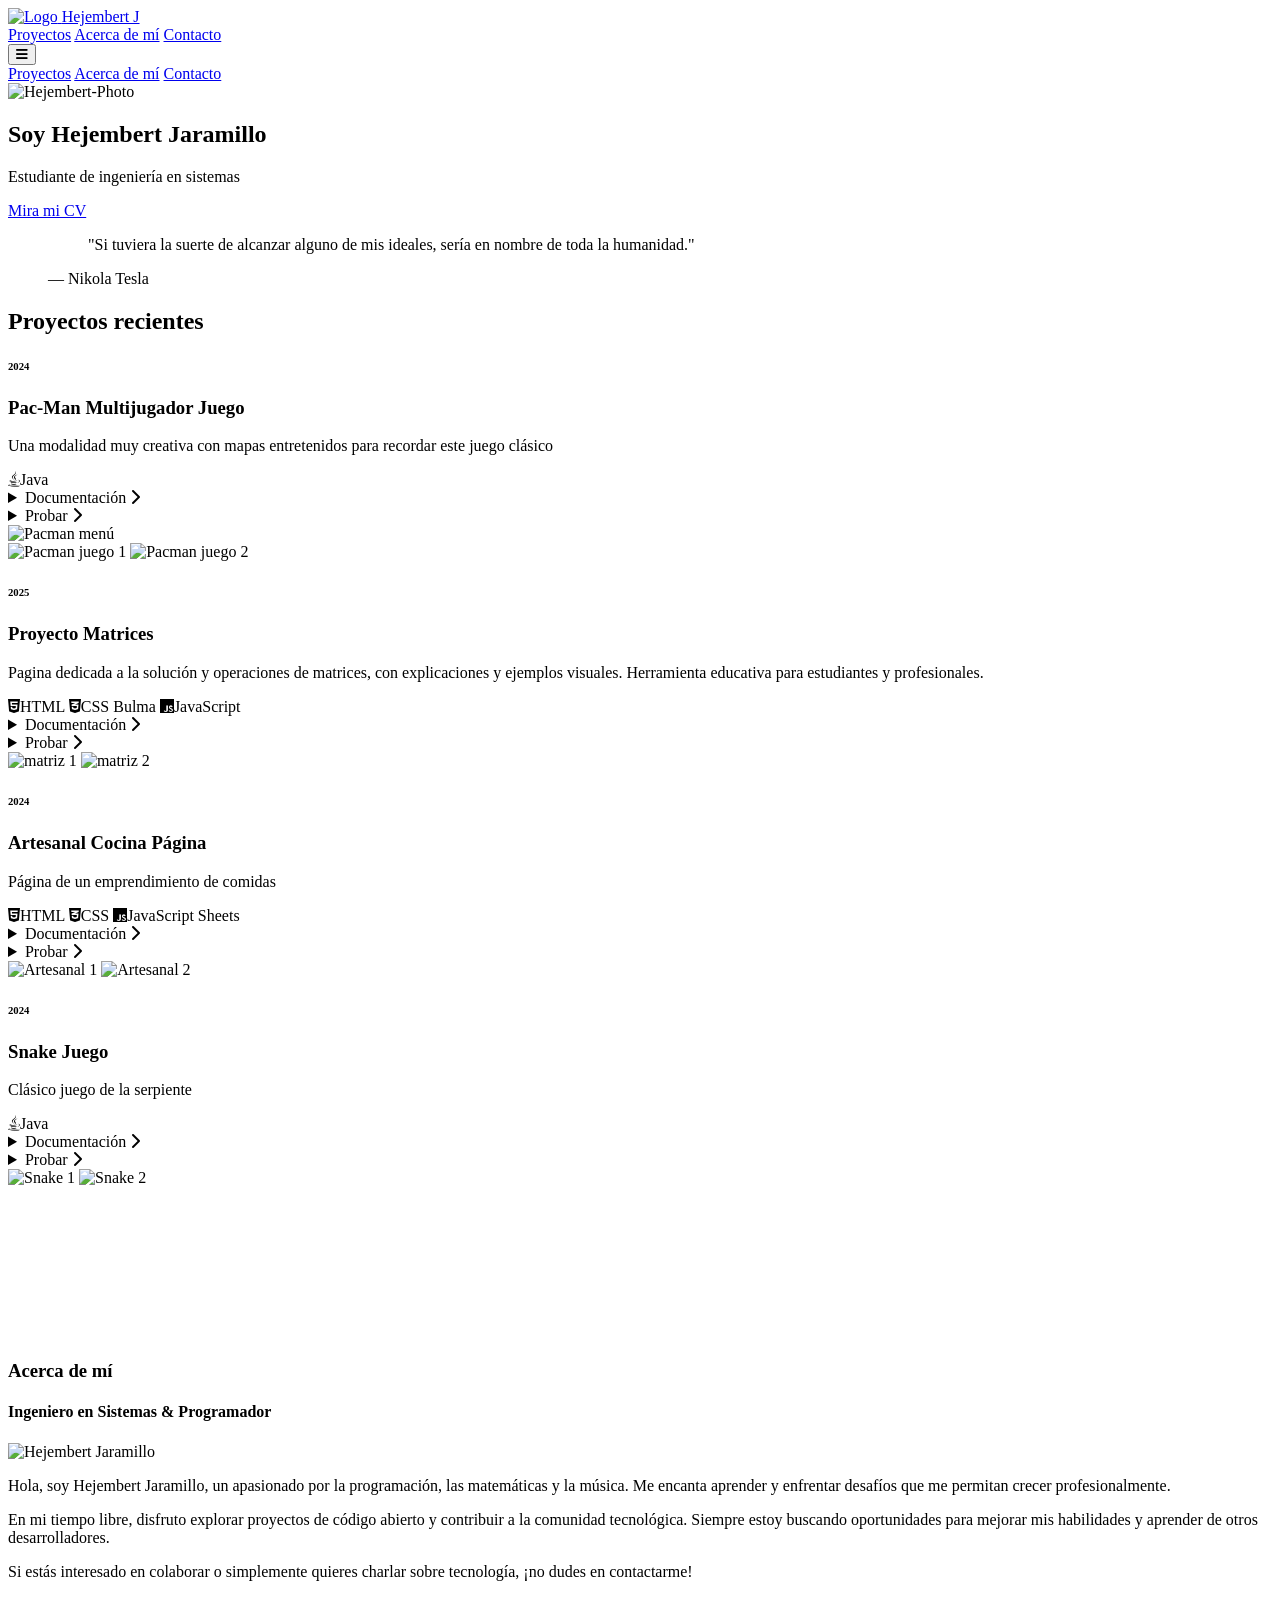
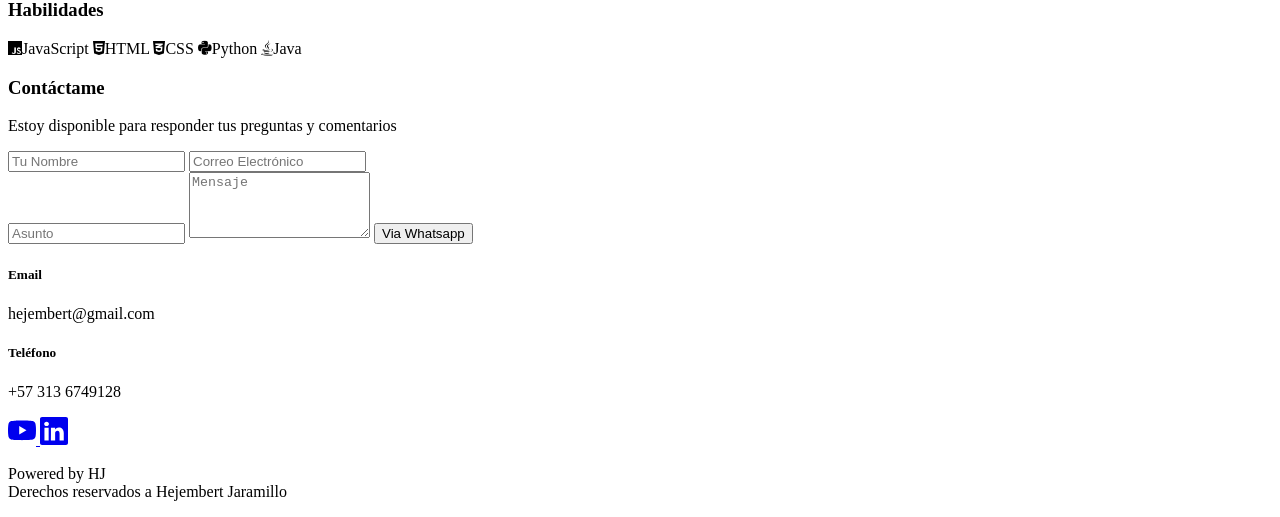
==== commit f59084e0: "Add files via upload" ====
--- a/public/index.html
+++ b/public/index.html
@@ -128,15 +128,17 @@
 
                 <!-- Proyecto 2 -->
                 <div class="bg-gray-800 rounded-xl shadow-lg p-6 flex flex-col gap-4">
-                    <h6 class="text-blue-400 font-semibold">2024</h6>
-                    <h3 class="text-2xl font-bold">Limitado a la red Página</h3>
-                    <p class="text-gray-300">Página informativa de un ensayo universitario</p>
+                    <h6 class="text-blue-400 font-semibold">2025</h6>
+                    <h3 class="text-2xl font-bold">Proyecto Matrices</h3>
+                    <p class="text-gray-300">Pagina dedicada a la solución y operaciones
+                      de matrices, con explicaciones y ejemplos visuales. Herramienta educativa para estudiantes y profesionales.
+                    </p>
                     <div class="flex flex-wrap gap-2">
                         <span class="inline-flex items-center bg-orange-600 text-white px-3 py-1 rounded-full text-sm">
                             <i class="fab fa-html5 mr-2"></i>HTML
                         </span>
                         <span class="inline-flex items-center bg-blue-600 text-white px-3 py-1 rounded-full text-sm">
-                            <i class="fab fa-css3-alt mr-2"></i>CSS
+                            <i class="fab fa-css3-alt mr-2"></i>CSS Bulma
                         </span>
                         <span class="inline-flex items-center bg-yellow-400 text-black px-3 py-1 rounded-full text-sm">
                             <i class="fab fa-js mr-2"></i>JavaScript
@@ -165,15 +167,15 @@
                                     </span>
                                 </summary>
                                 <div class="px-4 pb-3 pt-2 text-gray-400 bg-gray-800">
-                                    <a href="/content/pacman 1.0.rar" download class="text-blue-400 underline">Descarga la versión 1.0.0 (requiere java)</a>
+                                    <a href="https://matrices-hejembert.vercel.app/" class="text-blue-400 underline">Ir a Matrices</a>
                                 </div>
                             </details>
                         </div>
                         <!-- Imagenes del proyecto -->
                         <div class="flex-1">
                             <div class="rounded-lg overflow-hidden shadow">
-                                <img src="/img/limitadored.png" alt="Limitado red 1" class="w-full h-40 object-cover mb-2">
-                                <img src="/img/limitadored2.png" alt="Limitado red 2" class="w-full h-20 object-cover rounded">
+                                <img src="/img/matriz1.png" alt="matriz 1" class="w-full h-40 object-cover mb-2">
+                                <img src="/img/matriz2.png" alt="matriz 2" class="w-full h-20 object-cover rounded">
                             </div>
                         </div>
                     </div>
@@ -221,7 +223,6 @@
                                     </span>
                                 </summary>
                                 <div class="px-4 pb-3 pt-2 text-gray-400 bg-gray-800">
-                                    <a href="/content/pacman 1.0.rar" download class="text-blue-400 underline">Descarga la versión 1.0.0 (requiere java)</a>
                                 </div>
                             </details>
                         </div>
@@ -268,7 +269,6 @@
                                     </span>
                                 </summary>
                                 <div class="px-4 pb-3 pt-2 text-gray-400 bg-gray-800">
-                                    <a href="/content/pacman 1.0.rar" download class="text-blue-400 underline">Descarga la versión 1.0.0 (requiere java)</a>
                                 </div>
                             </details>
                         </div>
